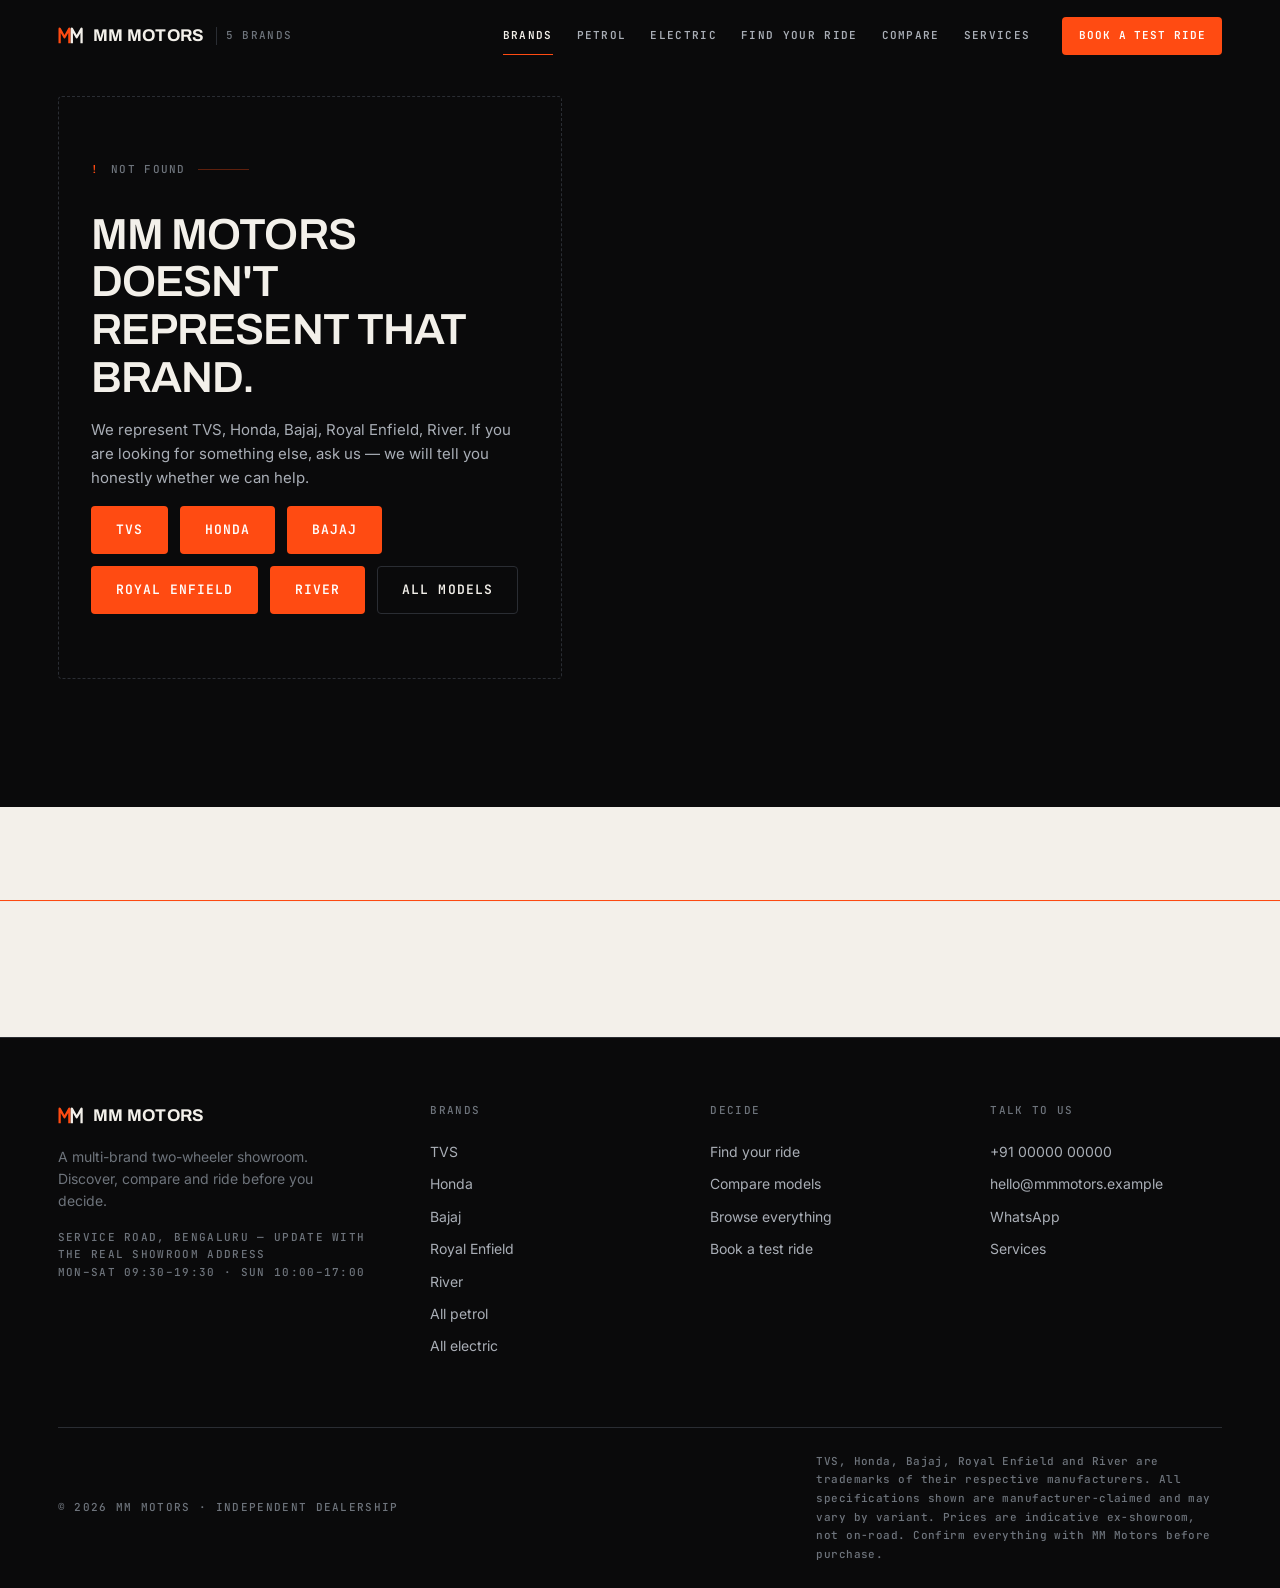
==== brand.html @ 131f4e6e "MM Motors — multi-brand two-wheeler digital showroom A static site built from the MM Motors Brand Bi" ====
<!DOCTYPE html>
<html lang="en">
<head>
<meta charset="utf-8">
<meta name="viewport" content="width=device-width, initial-scale=1">
<title>Brand — MM Motors</title>
<meta name="description" content="The manufacturers MM Motors represents, and every model each of them builds.">
<meta name="theme-color" content="#0A0A0B">
<meta property="og:title" content="Brand — MM Motors">
<meta property="og:description" content="The manufacturers MM Motors represents, and every model each of them builds.">
<meta property="og:type" content="website">

<link rel="preconnect" href="https://fonts.googleapis.com">
<link rel="preconnect" href="https://fonts.gstatic.com" crossorigin>
<link rel="stylesheet" href="https://fonts.googleapis.com/css2?family=Archivo:wght@300;500;600;700&amp;family=Inter:wght@400;500&amp;family=JetBrains+Mono:wght@500;600&amp;display=swap">

<link rel="stylesheet" href="assets/css/tokens.css">
<link rel="stylesheet" href="assets/css/base.css">
<link rel="stylesheet" href="assets/css/home.css">
<link rel="stylesheet" href="assets/css/product.css">

<link rel="icon" href="data:image/svg+xml,<svg xmlns='http://www.w3.org/2000/svg' viewBox='0 0 32 32'><rect width='32' height='32' fill='%230A0A0B'/><path d='M5 24V8l5.5 9L16 8v16' stroke='%23FF4B12' stroke-width='2.6' fill='none'/><path d='M18 24V8l5.5 9L29 8v16' stroke='%23F3F0EA' stroke-width='2.6' fill='none'/></svg>">
</head>

<body class="on-dark" data-page="brand">

<a class="skip-link" href="#main">Skip to content</a>

<header class="hdr">
  <div class="hdr__inner">
    <a class="logo" href="index.html" aria-label="MM Motors — home">
      <svg class="logo__mark" viewBox="0 0 32 32" aria-hidden="true"><path d="M2 25V7l6 10.5L14 7v18" stroke="#FF4B12" stroke-width="2.8" fill="none" stroke-linejoin="round"/><path d="M17 25V7l6 10.5L29 7v18" stroke="currentColor" stroke-width="2.8" fill="none" stroke-linejoin="round"/></svg>
      MM Motors
      <span class="logo__sub">5 brands</span>
    </a>

    <nav class="nav" aria-label="Main">
      <a class="nav__link" data-nav="brand" href="brand.html?b=tvs" aria-current="page">Brands</a>
      <a class="nav__link" data-nav="petrol" href="models.html?fuel=petrol">Petrol</a>
      <a class="nav__link" data-nav="electric" href="models.html?fuel=electric">Electric</a>
      <a class="nav__link" data-nav="finder" href="finder.html">Find your ride</a>
      <a class="nav__link" data-nav="compare" href="compare.html">Compare</a>
      <a class="nav__link" data-nav="services" href="services.html">Services</a>
    </nav>

    <div class="hdr__cta">
      <a class="btn btn--primary btn--sm" href="test-ride.html">Book a test ride</a>
      <button class="hdr__burger" type="button" aria-label="Open menu" aria-expanded="false" aria-controls="drawer">
        <svg viewBox="0 0 20 20" fill="none" aria-hidden="true"><path d="M2 5h16M2 10h16M2 15h16" stroke="currentColor" stroke-width="1.6" stroke-linecap="round"/></svg>
      </button>
    </div>
  </div>
</header>

<div class="drawer" id="drawer" data-open="false">
  <button class="drawer__close" type="button" aria-label="Close menu">
    <svg viewBox="0 0 16 16" fill="none" aria-hidden="true"><path d="M3 3l10 10M13 3L3 13" stroke="currentColor" stroke-width="1.6" stroke-linecap="round"/></svg>
  </button>
  <a class="drawer__link" href="brand.html?b=tvs">TVS <span class="micro">7 models</span></a>
  <a class="drawer__link" href="brand.html?b=honda">Honda <span class="micro">6 models</span></a>
  <a class="drawer__link" href="brand.html?b=bajaj">Bajaj <span class="micro">2 models</span></a>
  <a class="drawer__link" href="brand.html?b=royalenfield">Royal Enfield <span class="micro">2 models</span></a>
  <a class="drawer__link" href="brand.html?b=river">River <span class="micro">1 model</span></a>
  <a class="drawer__link" href="models.html?fuel=petrol">Petrol</a>
  <a class="drawer__link" href="models.html?fuel=electric">Electric</a>
  <a class="drawer__link" href="finder.html">Find your ride</a>
  <a class="drawer__link" href="compare.html">Compare</a>
  <a class="drawer__link" href="services.html">Services</a>
  <a class="drawer__link" href="test-ride.html">Book a test ride</a>
</div>

<main id="main">

  <noscript>
    <div class="wrap" style="padding-top:110px">
      <div class="empty" style="max-width:62ch">
        <p class="eyebrow" data-index="!">JavaScript is off</p>
        <h1 class="h2">This page builds its detail from our model data.</h1>
        <p class="body-dim">
          Specifications, colours and variants are rendered in the browser, so
          with JavaScript disabled there is nothing to show here. Everything is
          still reachable — call MM Motors and we will read you any figure you
          need.
        </p>
        <div class="cluster">
          <a class="btn btn--primary" href="models.html">All models</a>
          <a class="btn btn--outline" href="services.html">Services</a>
          <a class="btn btn--outline" href="test-ride.html">Book a test ride</a>
        </div>
      </div>
    </div>
  </noscript>

  <section class="brand-hero wrap" id="brand-hero"></section>
  <section class="section section--tight wrap" id="brand-models"></section>
  <section class="section on-light" id="brand-close"></section>

</main>

<footer class="ftr">
  <div class="wrap">
    <div class="ftr__top">
      <div class="ftr__col">
        <a class="logo" href="index.html" style="margin-bottom:var(--s-4)">
          <svg class="logo__mark" viewBox="0 0 32 32" aria-hidden="true"><path d="M2 25V7l6 10.5L14 7v18" stroke="#FF4B12" stroke-width="2.8" fill="none" stroke-linejoin="round"/><path d="M17 25V7l6 10.5L29 7v18" stroke="currentColor" stroke-width="2.8" fill="none" stroke-linejoin="round"/></svg>
          MM Motors
        </a>
        <p style="font-size:var(--fs-small);max-width:34ch;color:var(--steel)">
          A multi-brand two-wheeler showroom. Discover, compare and ride before
          you decide.
        </p>
        <p class="micro" style="margin-top:var(--s-4)">
          <span data-dealer="address"></span><br>
          <span data-dealer="hours"></span>
        </p>
      </div>

      <div class="ftr__col">
        <h4>Brands</h4>
        <ul>
          <li><a href="brand.html?b=tvs">TVS</a></li>
          <li><a href="brand.html?b=honda">Honda</a></li>
          <li><a href="brand.html?b=bajaj">Bajaj</a></li>
          <li><a href="brand.html?b=royalenfield">Royal Enfield</a></li>
          <li><a href="brand.html?b=river">River</a></li>
          <li><a href="models.html?fuel=petrol">All petrol</a></li>
          <li><a href="models.html?fuel=electric">All electric</a></li>
        </ul>
      </div>

      <div class="ftr__col">
        <h4>Decide</h4>
        <ul>
          <li><a href="finder.html">Find your ride</a></li>
          <li><a href="compare.html">Compare models</a></li>
          <li><a href="models.html">Browse everything</a></li>
          <li><a href="test-ride.html">Book a test ride</a></li>
        </ul>
      </div>

      <div class="ftr__col">
        <h4>Talk to us</h4>
        <ul>
          <li><a data-dealer="phone" href="#"></a></li>
          <li><a data-dealer="email" href="#"></a></li>
          <li><a data-whatsapp href="#">WhatsApp</a></li>
          <li><a href="services.html">Services</a></li>
        </ul>
      </div>
    </div>

    <div class="ftr__bottom">
      <p class="micro">© <span data-year></span> MM Motors · Independent dealership</p>
      <p class="micro" style="max-width:58ch;text-transform:none;letter-spacing:0.04em;line-height:1.7">
        TVS, Honda, Bajaj, Royal Enfield and River are trademarks of their respective manufacturers. All
        specifications shown are manufacturer-claimed and may vary by variant.
        Prices are indicative ex-showroom, not on-road. Confirm everything with
        MM Motors before purchase.
      </p>
    </div>
  </div>
</footer>

<div class="sticky-cta">
  <a class="btn btn--primary" href="test-ride.html">Book a test ride</a>
  <a class="btn btn--outline" data-whatsapp href="#" aria-label="WhatsApp MM Motors"><svg viewBox="0 0 20 20" fill="currentColor" aria-hidden="true" style="width:18px;height:18px"><path d="M10 .8a9 9 0 00-7.7 13.7L.8 19.2l4.9-1.4A9 9 0 1010 .8zm0 16.4a7.4 7.4 0 01-3.8-1l-.3-.2-2.8.8.8-2.7-.2-.3A7.4 7.4 0 1110 17.2zm4.2-5.4c-.2-.1-1.4-.7-1.6-.8-.2-.1-.4-.1-.5.1l-.6.8c-.1.1-.3.2-.5.1a6 6 0 01-2.9-2.6c-.1-.2 0-.3.1-.5l.5-.6c.1-.2.1-.3 0-.5L8 5.9c-.2-.4-.4-.4-.5-.4h-.4c-.2 0-.5.1-.7.3-.3.3-.8.8-.8 1.8 0 1 .7 2 .8 2.2a8.5 8.5 0 003.3 2.9c1.6.6 1.9.5 2.3.5.4 0 1.2-.5 1.4-1 .2-.5.2-.9.1-1a.4.4 0 00-.3-.3z"/></svg></a>
</div>

<script type="module" src="assets/js/app.js"></script>
</body>
</html>
---- assets/css/tokens.css ----
/* ==========================================================================
   MM MOTORS — DESIGN TOKENS
   Single source of truth for colour, type, space, line and motion.
   ========================================================================== */

:root {
  /* ---- Colour: deep black ------------------------------------------------ */
  --ink:           #0A0A0B;
  --ink-raise:     #111215;
  --graphite:      #1A1C20;
  --graphite-2:    #23262B;
  --graphite-line: #2A2D33;
  --steel:         #6E747C;
  --mist:          #A9AEB6;

  /* ---- Colour: warm white ----------------------------------------------- */
  --paper:         #F3F0EA;
  --paper-raise:   #FAF8F4;
  --paper-line:    #DED9D0;
  --paper-line-2:  #EAE6DE;

  /* ---- Signature accent — ELECTRIC ORANGE ------------------------------- */
  --accent:        #FF4B12;
  --accent-deep:   #D63A08;
  --accent-soft:   rgba(255, 75, 18, 0.12);
  --accent-line:   rgba(255, 75, 18, 0.34);

  /* ---- Contextual (set per-surface, see .on-dark / .on-light) ----------- */
  --surface:       var(--ink);
  --fg:            var(--paper);
  --fg-dim:        var(--mist);
  --fg-faint:      var(--steel);
  --line:          var(--graphite-line);
  --raise:         var(--ink-raise);

  /* ---- Vehicle paint (overridden per-vehicle / per-swatch) -------------- */
  --paint:         #C8CCD2;
  --paint-dark:    #7C8188;
  --rubber:        #15171A;
  --rim:           #9AA0A8;

  /* ---- Type ------------------------------------------------------------- */
  --ff-display: 'Archivo', 'Helvetica Neue', Helvetica, Arial, sans-serif;
  --ff-body:    'Inter', system-ui, -apple-system, 'Segoe UI', Roboto, sans-serif;
  --ff-data:    'JetBrains Mono', ui-monospace, 'SFMono-Regular', Consolas, monospace;

  --fs-display: clamp(3.25rem, 11.5vw, 11rem);
  --fs-h1:      clamp(2.25rem, 5.6vw, 4.75rem);
  --fs-h2:      clamp(1.75rem, 3.4vw, 2.875rem);
  --fs-h3:      clamp(1.0625rem, 1.5vw, 1.375rem);
  --fs-body:    clamp(0.9375rem, 1.05vw, 1.0625rem);
  --fs-small:   0.875rem;
  --fs-data:    0.8125rem;
  --fs-micro:   0.6875rem;
  --fs-metric:  clamp(1.75rem, 3vw, 2.75rem);

  --lh-tight:   0.92;
  --lh-snug:    1.1;
  --lh-body:    1.6;

  --tr-display: -0.04em;
  --tr-h1:      -0.03em;
  --tr-h2:      -0.02em;
  --tr-data:    0.08em;
  --tr-micro:   0.12em;

  /* ---- Space ------------------------------------------------------------ */
  --s-1:  4px;   --s-2:  8px;   --s-3:  12px;  --s-4:  16px;
  --s-5:  24px;  --s-6:  32px;  --s-7:  48px;  --s-8:  64px;
  --s-9:  96px;  --s-10: 128px; --s-11: 180px;

  --gutter:  clamp(20px, 4.5vw, 72px);
  --maxw:    1680px;
  --maxw-text: 62ch;
  --section-y: clamp(72px, 9vw, 168px);

  /* ---- Line & radius ---------------------------------------------------- */
  --r-xs: 2px;
  --r-sm: 4px;
  --r-md: 8px;
  --hair: 1px;

  /* ---- Motion ----------------------------------------------------------- */
  --e-out:   cubic-bezier(0.16, 1, 0.30, 1);
  --e-inout: cubic-bezier(0.65, 0, 0.35, 1);
  --e-snap:  cubic-bezier(0.34, 0.90, 0.24, 1);
  --t-fast:  160ms;
  --t-base:  280ms;
  --t-slow:  520ms;
  --t-cine:  900ms;

  /* ---- Depth ------------------------------------------------------------ */
  --z-art:    1;
  --z-content: 2;
  --z-sticky: 50;
  --z-header: 60;
  --z-overlay: 80;
}

/* Surface contexts — flip the contextual tokens, never restate raw colours. */
.on-dark {
  --surface: var(--ink);
  --fg:      var(--paper);
  --fg-dim:  var(--mist);
  --fg-faint: var(--steel);
  --line:    var(--graphite-line);
  --raise:   var(--ink-raise);
  background: var(--surface);
  color: var(--fg);
}

.on-graphite {
  --surface: var(--graphite);
  --fg:      var(--paper);
  --fg-dim:  var(--mist);
  --fg-faint: var(--steel);
  --line:    var(--graphite-2);
  --raise:   var(--graphite-2);
  background: var(--surface);
  color: var(--fg);
}

.on-light {
  --surface: var(--paper);
  --fg:      var(--ink);
  --fg-dim:  #4A4F56;
  --fg-faint: #8A8880;
  --line:    var(--paper-line);
  --raise:   var(--paper-raise);
  background: var(--surface);
  color: var(--fg);
}
---- assets/css/base.css ----
/* ==========================================================================
   MM MOTORS — BASE + COMPONENT SYSTEM
   ========================================================================== */

*, *::before, *::after { box-sizing: border-box; }

html {
  -webkit-text-size-adjust: 100%;
  scroll-behavior: smooth;
  /* Header offset for in-page anchors */
  scroll-padding-top: 88px;
}

@media (prefers-reduced-motion: reduce) {
  html { scroll-behavior: auto; }
  *, *::before, *::after {
    animation-duration: 0.01ms !important;
    animation-iteration-count: 1 !important;
    transition-duration: 0.01ms !important;
  }
}

body {
  margin: 0;
  background: var(--ink);
  color: var(--paper);
  font-family: var(--ff-body);
  font-size: var(--fs-body);
  line-height: var(--lh-body);
  font-weight: 400;
  -webkit-font-smoothing: antialiased;
  -moz-osx-font-smoothing: grayscale;
  overflow-x: hidden;
}

img, svg, video, canvas { display: block; max-width: 100%; }
img { height: auto; }

/* Inline icons carry their own size. Deliberately NOT a blanket
   `a svg { max-height: 1em }` — vehicle artwork is also an SVG inside a link
   (the finder wraps each match's illustration in one), and a blanket cap would
   shrink the artwork to text size. */
.icon { width: 1em; height: 1em; flex: none; }

button, input, select, textarea { font: inherit; color: inherit; }
button { background: none; border: 0; cursor: pointer; }

a { color: inherit; text-decoration: none; }

h1, h2, h3, h4, p, figure, blockquote, dl, dd { margin: 0; }
ul, ol { margin: 0; padding: 0; list-style: none; }

::selection { background: var(--accent); color: #fff; }

:focus-visible {
  outline: 2px solid var(--accent);
  outline-offset: 3px;
  border-radius: var(--r-xs);
}

.sr-only {
  position: absolute; width: 1px; height: 1px;
  padding: 0; margin: -1px; overflow: hidden;
  clip: rect(0 0 0 0); white-space: nowrap; border: 0;
}

.skip-link {
  position: fixed; top: 8px; left: 8px; z-index: 200;
  transform: translateY(-200%);
  background: var(--accent); color: #fff;
  padding: 12px 20px; border-radius: var(--r-sm);
  font-family: var(--ff-data); font-size: var(--fs-data);
  text-transform: uppercase; letter-spacing: var(--tr-data);
  transition: transform var(--t-base) var(--e-out);
}
.skip-link:focus { transform: translateY(0); }

/* ==========================================================================
   TYPE ROLES
   ========================================================================== */

.display {
  font-family: var(--ff-display);
  font-size: var(--fs-display);
  font-weight: 700;
  line-height: var(--lh-tight);
  letter-spacing: var(--tr-display);
  text-transform: uppercase;
}

.h1 {
  font-family: var(--ff-display);
  font-size: var(--fs-h1);
  font-weight: 700;
  line-height: var(--lh-tight);
  letter-spacing: var(--tr-h1);
  text-transform: uppercase;
}

.h2 {
  font-family: var(--ff-display);
  font-size: var(--fs-h2);
  font-weight: 600;
  line-height: var(--lh-snug);
  letter-spacing: var(--tr-h2);
  text-transform: uppercase;
}

.h3 {
  font-family: var(--ff-display);
  font-size: var(--fs-h3);
  font-weight: 600;
  line-height: 1.25;
  letter-spacing: -0.01em;
}

.lede {
  font-size: clamp(1.0625rem, 1.5vw, 1.375rem);
  line-height: 1.5;
  color: var(--fg-dim);
  max-width: 46ch;
}

.body-dim { color: var(--fg-dim); max-width: var(--maxw-text); }

.data {
  font-family: var(--ff-data);
  font-size: var(--fs-data);
  letter-spacing: var(--tr-data);
  text-transform: uppercase;
  font-weight: 500;
}

.micro {
  font-family: var(--ff-data);
  font-size: var(--fs-micro);
  letter-spacing: var(--tr-micro);
  text-transform: uppercase;
  font-weight: 500;
  color: var(--fg-faint);
}

.accent { color: var(--accent); }

/* ==========================================================================
   LAYOUT
   ========================================================================== */

.wrap {
  width: 100%;
  max-width: var(--maxw);
  margin-inline: auto;
  padding-inline: var(--gutter);
}

.section { padding-block: var(--section-y); position: relative; }
.section--flush { padding-block: 0; }
.section--tight { padding-block: clamp(48px, 5vw, 88px); }

.grid { display: grid; gap: var(--s-6); }
.grid-12 { grid-template-columns: repeat(12, 1fr); gap: var(--s-5); }

/* Grid and flex items default to min-width:auto, so they refuse to shrink
   below their min-content. A horizontal scroller inside one (the Level-1 metric
   row) therefore pushes its parent wider than the viewport instead of
   scrolling, and the overflow gets clipped by body{overflow-x:hidden} — the
   content is then unreachable on a phone. min-width:0 lets the parent shrink so
   the scroller does its job. */
.stack, .stack-lg { min-width: 0; }
.stack > * + * { margin-top: var(--s-4); }
.stack-lg > * + * { margin-top: var(--s-6); }

.cluster { display: flex; flex-wrap: wrap; gap: var(--s-3); align-items: center; }

.hairline { height: 1px; background: var(--line); border: 0; margin: 0; }

/* Section header — eyebrow + title + optional aside action */
.sec-head {
  display: grid;
  grid-template-columns: 1fr auto;
  gap: var(--s-5);
  align-items: end;
  padding-bottom: var(--s-5);
  border-bottom: var(--hair) solid var(--line);
  margin-bottom: var(--s-7);
}
@media (max-width: 720px) {
  .sec-head { grid-template-columns: 1fr; align-items: start; }
}

.eyebrow {
  display: inline-flex;
  align-items: center;
  gap: var(--s-3);
  font-family: var(--ff-data);
  font-size: var(--fs-micro);
  letter-spacing: var(--tr-micro);
  text-transform: uppercase;
  font-weight: 500;
  color: var(--fg-faint);
  margin-bottom: var(--s-4);
}
.eyebrow::before {
  content: attr(data-index);
  color: var(--accent);
  font-weight: 600;
}
.eyebrow::after {
  content: '';
  width: clamp(24px, 4vw, 64px);
  height: 1px;
  background: var(--accent-line);
}

/* ==========================================================================
   BUTTONS
   ========================================================================== */

.btn {
  display: inline-flex;
  align-items: center;
  justify-content: center;
  gap: var(--s-3);
  min-height: 48px;
  padding: 0 var(--s-5);
  border-radius: var(--r-sm);
  font-family: var(--ff-data);
  font-size: var(--fs-data);
  font-weight: 600;
  letter-spacing: var(--tr-data);
  text-transform: uppercase;
  white-space: nowrap;
  border: var(--hair) solid transparent;
  transition: background var(--t-fast) var(--e-snap),
              color var(--t-fast) var(--e-snap),
              border-color var(--t-fast) var(--e-snap),
              transform var(--t-fast) var(--e-snap);
}
.btn:active { transform: translateY(1px); }

.btn--primary { background: var(--accent); color: #fff; }
.btn--primary:hover { background: var(--accent-deep); }

.btn--outline { border-color: var(--line); color: var(--fg); }
.btn--outline:hover { border-color: var(--fg); background: var(--fg); color: var(--surface); }

.btn--ghost { color: var(--fg-dim); padding-inline: var(--s-2); }
.btn--ghost:hover { color: var(--accent); }

.btn--sm { min-height: 38px; padding: 0 var(--s-4); font-size: var(--fs-micro); }
.btn--block { width: 100%; }

/* Arrow affordance.
   An inline SVG with no width/height resolves to 100% of its container, which
   is harmless inside a flex button and enormous anywhere else. Size it here,
   once, rather than at every call site. */
.btn__arrow,
.link-rule svg {
  width: 1em;
  height: 1em;
  flex: none;
  transition: transform var(--t-base) var(--e-out);
}
.btn:hover .btn__arrow,
.link-rule:hover svg { transform: translateX(4px); }

/* Text link with animated rule */
.link-rule {
  display: inline-flex; align-items: center; gap: var(--s-2);
  font-family: var(--ff-data); font-size: var(--fs-data);
  letter-spacing: var(--tr-data); text-transform: uppercase; font-weight: 600;
  padding-bottom: 4px;
  background-image: linear-gradient(var(--accent), var(--accent));
  background-size: 0 1px;
  background-position: 0 100%;
  background-repeat: no-repeat;
  transition: background-size var(--t-base) var(--e-out), color var(--t-fast) linear;
}
.link-rule:hover { background-size: 100% 1px; color: var(--accent); }

/* ==========================================================================
   FUEL TAG — petrol outlined, electric filled. One accent only.
   ========================================================================== */

.fuel-tag {
  display: inline-flex;
  align-items: center;
  gap: 6px;
  height: 24px;
  padding: 0 8px;
  border-radius: 999px;
  font-family: var(--ff-data);
  font-size: var(--fs-micro);
  font-weight: 600;
  letter-spacing: var(--tr-micro);
  text-transform: uppercase;
  border: var(--hair) solid currentColor;
  flex: none;
}
.fuel-tag svg { width: 11px; height: 11px; flex: none; }

.fuel-tag[data-fuel='petrol'] { color: var(--fg-faint); }
.fuel-tag[data-fuel='electric'] {
  color: #fff; background: var(--accent); border-color: var(--accent);
}

/* ==========================================================================
   METRIC — the atomic specification unit
   ========================================================================== */

.metric { display: flex; flex-direction: column; gap: 2px; min-width: 0; }

.metric__label {
  font-family: var(--ff-data);
  font-size: var(--fs-micro);
  letter-spacing: var(--tr-micro);
  text-transform: uppercase;
  color: var(--fg-faint);
  font-weight: 500;
}

.metric__value {
  font-family: var(--ff-display);
  font-size: var(--fs-metric);
  font-weight: 600;
  line-height: 1.05;
  letter-spacing: -0.02em;
  font-variant-numeric: tabular-nums;
  display: flex;
  align-items: baseline;
  gap: 5px;
  flex-wrap: wrap;
}

.metric__unit {
  font-family: var(--ff-data);
  font-size: clamp(0.6875rem, 0.9vw, 0.8125rem);
  font-weight: 500;
  letter-spacing: 0.04em;
  color: var(--fg-faint);
  text-transform: none;
}

/* The trust qualifier — claimed / IDC / real-world. Always visible. */
.qualifier {
  display: inline-block;
  font-family: var(--ff-data);
  font-size: var(--fs-micro);
  letter-spacing: var(--tr-micro);
  text-transform: uppercase;
  color: var(--accent);
  font-weight: 500;
  border: var(--hair) solid var(--accent-line);
  border-radius: var(--r-xs);
  padding: 1px 5px;
  line-height: 1.4;
  white-space: nowrap;
}

.metric--sm .metric__value { font-size: clamp(1.25rem, 1.8vw, 1.5rem); }

/* Level-1 quick decision strip */
.metric-row {
  display: grid;
  min-width: 0;
  grid-template-columns: repeat(5, 1fr);
  gap: var(--s-4);
  padding-block: var(--s-5);
  border-top: var(--hair) solid var(--line);
  border-bottom: var(--hair) solid var(--line);
}
.metric-row .metric + .metric { padding-left: var(--s-4); border-left: var(--hair) solid var(--line); }

@media (max-width: 900px) {
  .metric-row {
    grid-template-columns: none;
    grid-auto-flow: column;
    grid-auto-columns: minmax(136px, 1fr);
    overflow-x: auto;
    scroll-snap-type: x mandatory;
    -webkit-overflow-scrolling: touch;
    scrollbar-width: none;
  }
  .metric-row::-webkit-scrollbar { display: none; }
  .metric-row .metric { scroll-snap-align: start; }
}

/* ==========================================================================
   SPEC TABLE — Levels 2 to 6
   ========================================================================== */

.spec-table { width: 100%; border-collapse: collapse; }
.spec-table th, .spec-table td {
  text-align: left;
  padding: var(--s-4) 0;
  border-bottom: var(--hair) solid var(--line);
  vertical-align: baseline;
}
.spec-table th {
  font-family: var(--ff-data);
  font-size: var(--fs-micro);
  letter-spacing: var(--tr-micro);
  text-transform: uppercase;
  color: var(--fg-faint);
  font-weight: 500;
  width: 42%;
  padding-right: var(--s-4);
}
.spec-table td {
  font-family: var(--ff-display);
  font-weight: 500;
  font-variant-numeric: tabular-nums;
  font-size: 1rem;
}
.spec-table td .metric__unit { font-size: 0.75rem; }

/* Feature list — Levels 4 & 5 */
.feature-list { display: grid; grid-template-columns: repeat(auto-fit, minmax(240px, 1fr)); gap: 0 var(--s-6); }
.feature-list li {
  display: flex; gap: var(--s-3); align-items: baseline;
  padding: var(--s-3) 0;
  border-bottom: var(--hair) solid var(--line);
  font-size: var(--fs-small);
}
.feature-list li::before {
  content: ''; flex: none;
  width: 6px; height: 6px; margin-top: 7px;
  background: var(--accent);
  border-radius: var(--r-xs);
}

/* ==========================================================================
   DISCLOSURE — the trust note. Mandatory on every spec block.
   ========================================================================== */

.disclosure {
  display: flex;
  gap: var(--s-3);
  align-items: flex-start;
  font-family: var(--ff-data);
  font-size: var(--fs-micro);
  letter-spacing: 0.06em;
  line-height: 1.7;
  text-transform: uppercase;
  color: var(--fg-faint);
  padding-top: var(--s-4);
}
.disclosure::before {
  content: 'i';
  flex: none;
  display: grid; place-items: center;
  width: 15px; height: 15px; margin-top: 2px;
  border: var(--hair) solid var(--accent-line);
  border-radius: 50%;
  color: var(--accent);
  font-size: 9px;
  font-weight: 700;
  text-transform: none;
}

/* ==========================================================================
   PRICE
   ========================================================================== */

.price { display: flex; flex-direction: column; gap: 3px; }
.price__figure {
  font-family: var(--ff-display);
  font-weight: 700;
  font-size: clamp(1.5rem, 2.6vw, 2.25rem);
  line-height: 1;
  letter-spacing: -0.03em;
  font-variant-numeric: tabular-nums;
  display: flex; align-items: baseline; gap: 4px;
}
.price__cur {
  font-family: var(--ff-data);
  font-size: 0.6em;
  font-weight: 500;
  color: var(--fg-faint);
}
.price__note {
  font-family: var(--ff-data);
  font-size: var(--fs-micro);
  letter-spacing: var(--tr-micro);
  text-transform: uppercase;
  color: var(--fg-faint);
}

/* ==========================================================================
   VEHICLE MEDIA

   All twelve photographs are true cut-outs (five arrived on opaque white and
   were keyed by tools/prepare-photos.py), so the vehicle can sit directly on
   the brand's deep black rather than inside a white plate. That is the
   Brand Bible's own description of the showroom: the vehicle is the hero and
   the environment is minimal (§43, §44).

   What replaces the plate is a pool of light on the floor and a contact
   shadow — a lit stage, not a container. The same rule flips for the light
   sections, so one component works on both surfaces.
   ========================================================================== */

.v-media {
  position: relative;
  aspect-ratio: 16 / 10;
  display: grid;
  place-items: center;
  overflow: hidden;
  border-radius: var(--r-sm);
  background:
    radial-gradient(62% 48% at 50% 90%, rgba(255, 255, 255, 0.085), transparent 72%),
    linear-gradient(180deg, rgba(255, 255, 255, 0.03), transparent 58%);
}

.on-light .v-media {
  background:
    radial-gradient(62% 48% at 50% 90%, rgba(20, 16, 10, 0.09), transparent 72%),
    linear-gradient(180deg, rgba(20, 16, 10, 0.022), transparent 58%);
}

.v-media img {
  width: 100%; height: 100%;
  object-fit: contain;
  padding: 3%;
  filter: drop-shadow(0 14px 18px rgba(0, 0, 0, 0.55));
  transition: transform var(--t-cine) var(--e-out);
}
.on-light .v-media img { filter: drop-shadow(0 14px 18px rgba(20, 16, 10, 0.24)); }

.v-media svg { width: 100%; height: 100%; }

.v-media--contain { aspect-ratio: auto; }

/* ==========================================================================
   VEHICLE CARD
   ========================================================================== */

.v-card {
  position: relative;
  display: flex;
  flex-direction: column;
  border: var(--hair) solid var(--line);
  border-radius: var(--r-sm);
  background: var(--raise);
  overflow: hidden;
  transition: border-color var(--t-base) var(--e-out),
              transform var(--t-base) var(--e-out);
}
.v-card:hover { border-color: var(--fg-faint); transform: translateY(-3px); }
.v-card:hover .v-media img { transform: scale(1.035); }
.v-card:focus-within { border-color: var(--accent); }

.v-card__media { position: relative; border-bottom: var(--hair) solid var(--line); }

.v-card__brand {
  position: absolute; top: var(--s-4); left: var(--s-4);
  font-family: var(--ff-data); font-size: var(--fs-micro);
  letter-spacing: var(--tr-micro); text-transform: uppercase;
  font-weight: 600; color: var(--fg-faint);
  z-index: 2;
}

.v-card__fuel { position: absolute; top: var(--s-4); right: var(--s-4); z-index: 2; }

.v-card__body { padding: var(--s-5); display: flex; flex-direction: column; gap: var(--s-4); flex: 1; }

.v-card__name {
  font-family: var(--ff-display);
  font-size: 1.25rem; font-weight: 600;
  letter-spacing: -0.015em;
  line-height: 1.15;
}
.v-card__name a { display: block; }
.v-card__name a::after {
  /* Whole card is the hit target, keyboard-accessible via the real link */
  content: ''; position: absolute; inset: 0; z-index: 1;
}

.v-card__metrics {
  display: grid; grid-template-columns: repeat(3, 1fr); gap: var(--s-3);
  padding-top: var(--s-4);
  border-top: var(--hair) solid var(--line);
  margin-top: auto;
}
.v-card__metrics .metric__value { font-size: 1.0625rem; }

.v-card__foot {
  display: flex; align-items: center; justify-content: space-between;
  gap: var(--s-3);
  padding: var(--s-3) var(--s-5);
  border-top: var(--hair) solid var(--line);
  background: var(--surface);
  position: relative; z-index: 2;
}

/* Compare toggle */
.cmp-toggle {
  display: inline-flex; align-items: center; gap: 7px;
  font-family: var(--ff-data); font-size: var(--fs-micro);
  letter-spacing: var(--tr-micro); text-transform: uppercase; font-weight: 600;
  color: var(--fg-faint);
  min-height: 38px; padding: 0 4px;
  transition: color var(--t-fast) linear;
}
.cmp-toggle:hover { color: var(--fg); }
.cmp-toggle__box {
  width: 15px; height: 15px; flex: none;
  border: var(--hair) solid currentColor;
  border-radius: var(--r-xs);
  display: grid; place-items: center;
  transition: background var(--t-fast) var(--e-snap), border-color var(--t-fast) var(--e-snap);
}
.cmp-toggle__box svg { width: 9px; height: 9px; opacity: 0; transition: opacity var(--t-fast) linear; }
.cmp-toggle[aria-pressed='true'] { color: var(--accent); }
.cmp-toggle[aria-pressed='true'] .cmp-toggle__box { background: var(--accent); border-color: var(--accent); color: #fff; }
.cmp-toggle[aria-pressed='true'] .cmp-toggle__box svg { opacity: 1; }

/* Card grid */
.v-grid {
  display: grid;
  grid-template-columns: repeat(auto-fill, minmax(288px, 1fr));
  gap: var(--s-5);
}
@media (max-width: 720px) {
  .v-grid--swipe {
    grid-template-columns: none;
    grid-auto-flow: column;
    grid-auto-columns: 78vw;
    overflow-x: auto;
    scroll-snap-type: x mandatory;
    -webkit-overflow-scrolling: touch;
    scrollbar-width: none;
    padding-inline: var(--gutter);
    margin-inline: calc(var(--gutter) * -1);
  }
  .v-grid--swipe::-webkit-scrollbar { display: none; }
  .v-grid--swipe > * { scroll-snap-align: center; }
}

/* ==========================================================================
   CHIPS / SWATCHES / RAIL
   ========================================================================== */

.chip {
  display: inline-flex; align-items: center; gap: var(--s-2);
  min-height: 40px; padding: 0 var(--s-4);
  border: var(--hair) solid var(--line);
  border-radius: 999px;
  font-family: var(--ff-data); font-size: var(--fs-micro);
  letter-spacing: var(--tr-micro); text-transform: uppercase; font-weight: 600;
  color: var(--fg-dim);
  transition: all var(--t-fast) var(--e-snap);
}
.chip:hover { color: var(--fg); border-color: var(--fg-faint); }
.chip[aria-pressed='true'], .chip[aria-selected='true'] {
  background: var(--accent); border-color: var(--accent); color: #fff;
}

.swatches { display: flex; flex-wrap: wrap; gap: var(--s-3); }
.swatch {
  width: 40px; height: 40px;
  border-radius: 50%;
  border: 2px solid var(--line);
  padding: 3px;
  transition: border-color var(--t-fast) var(--e-snap), transform var(--t-fast) var(--e-snap);
}
.swatch__chip { width: 100%; height: 100%; border-radius: 50%; }
.swatch:hover { transform: scale(1.08); }
.swatch[aria-pressed='true'] { border-color: var(--accent); }

.rail {
  display: flex; align-items: center; gap: var(--s-3);
  font-family: var(--ff-data); font-size: var(--fs-micro);
  letter-spacing: var(--tr-micro); text-transform: uppercase;
  color: var(--fg-faint);
  padding-block: var(--s-4);
  flex-wrap: wrap;
}
.rail a:hover { color: var(--accent); }
.rail span[aria-current] { color: var(--fg); }
.rail__sep { opacity: 0.4; }

/* ==========================================================================
   HEADER
   ========================================================================== */

.hdr {
  position: fixed; inset: 0 0 auto 0; z-index: var(--z-header);
  transition: background var(--t-base) linear, border-color var(--t-base) linear,
              backdrop-filter var(--t-base) linear;
  border-bottom: var(--hair) solid transparent;
}
.hdr[data-scrolled='true'] {
  background: rgba(10, 10, 11, 0.82);
  backdrop-filter: blur(14px) saturate(1.3);
  -webkit-backdrop-filter: blur(14px) saturate(1.3);
  border-bottom-color: var(--graphite-line);
}

.hdr__inner {
  display: flex; align-items: center; gap: var(--s-6);
  height: 72px;
  max-width: var(--maxw); margin-inline: auto;
  padding-inline: var(--gutter);
}

.logo {
  display: flex; align-items: center; gap: 9px;
  font-family: var(--ff-display);
  font-size: 1.0625rem; font-weight: 700;
  letter-spacing: 0.02em; text-transform: uppercase;
  color: var(--paper);
  flex: none;
}
.logo__mark { width: 26px; height: 26px; flex: none; }
.logo__sub {
  font-family: var(--ff-data); font-size: var(--fs-micro);
  letter-spacing: var(--tr-micro); font-weight: 500;
  color: var(--steel);
  padding-left: 9px; margin-left: 2px;
  border-left: var(--hair) solid var(--graphite-line);
}
@media (max-width: 1080px) { .logo__sub { display: none; } }

.nav { display: flex; align-items: center; gap: var(--s-5); margin-left: auto; }
.nav__link {
  font-family: var(--ff-data); font-size: var(--fs-micro);
  letter-spacing: var(--tr-micro); text-transform: uppercase; font-weight: 600;
  color: var(--mist);
  padding: var(--s-2) 0;
  position: relative;
  transition: color var(--t-fast) linear;
}
.nav__link:hover { color: var(--paper); }
.nav__link[aria-current='page'] { color: var(--paper); }
.nav__link[aria-current='page']::after {
  content: ''; position: absolute; left: 0; right: 0; bottom: -2px;
  height: 1px; background: var(--accent);
}

.hdr__cta { display: flex; align-items: center; gap: var(--s-3); flex: none; }

.hdr__burger { display: none; width: 44px; height: 44px; place-items: center; color: var(--paper); }
.hdr__burger svg { width: 20px; height: 20px; }

@media (max-width: 1000px) {
  .nav { display: none; }
  .hdr__burger { display: grid; margin-left: auto; }
  .hdr__cta .btn--primary { display: none; }
}

/* Mobile drawer */
.drawer {
  position: fixed; inset: 0; z-index: var(--z-overlay);
  background: var(--ink);
  padding: 96px var(--gutter) var(--s-7);
  display: flex; flex-direction: column; gap: var(--s-2);
  transform: translateY(-100%);
  transition: transform var(--t-slow) var(--e-inout);
  overflow-y: auto;
}
.drawer[data-open='true'] { transform: translateY(0); }
.drawer__link {
  font-family: var(--ff-display);
  font-size: clamp(1.75rem, 8vw, 2.5rem); font-weight: 600;
  letter-spacing: var(--tr-h2); text-transform: uppercase;
  padding: var(--s-3) 0;
  border-bottom: var(--hair) solid var(--graphite-line);
  display: flex; align-items: center; justify-content: space-between;
}
.drawer__link .micro { color: var(--steel); }
.drawer__close {
  position: absolute; top: 14px; right: var(--gutter);
  width: 44px; height: 44px; display: grid; place-items: center; color: var(--paper);
}
.drawer__close svg { width: 20px; height: 20px; }

/* ==========================================================================
   STICKY MOBILE CTA
   ========================================================================== */

.sticky-cta {
  position: fixed; inset: auto 0 0 0; z-index: var(--z-sticky);
  display: none;
  gap: var(--s-3);
  padding: var(--s-3) var(--gutter) calc(var(--s-3) + env(safe-area-inset-bottom));
  background: rgba(10, 10, 11, 0.94);
  backdrop-filter: blur(14px);
  -webkit-backdrop-filter: blur(14px);
  border-top: var(--hair) solid var(--graphite-line);
}
.sticky-cta .btn { flex: 1; }
.sticky-cta .btn--outline { flex: none; width: 48px; padding: 0; }
@media (max-width: 1000px) { .sticky-cta { display: flex; } }
@media (max-width: 1000px) { body { padding-bottom: 76px; } }

/* ==========================================================================
   COMPARE TRAY — persistent shortlist
   ========================================================================== */

.tray {
  position: fixed; inset: auto 0 0 0; z-index: calc(var(--z-sticky) + 1);
  background: var(--graphite);
  border-top: var(--hair) solid var(--accent);
  transform: translateY(101%);
  transition: transform var(--t-slow) var(--e-inout);
}
.tray[data-open='true'] { transform: translateY(0); }
.tray__inner {
  max-width: var(--maxw); margin-inline: auto;
  padding: var(--s-4) var(--gutter);
  display: flex; align-items: center; gap: var(--s-5);
}
.tray__items { display: flex; gap: var(--s-3); flex: 1; min-width: 0; overflow-x: auto; scrollbar-width: none; }
.tray__items::-webkit-scrollbar { display: none; }
.tray__item {
  display: flex; align-items: center; gap: var(--s-3);
  padding: var(--s-2) var(--s-3);
  border: var(--hair) solid var(--graphite-2);
  border-radius: var(--r-sm);
  flex: none;
}
.tray__item img, .tray__item svg { width: 48px; height: 30px; object-fit: contain; }
.tray__item .micro { color: var(--paper); }
.tray__drop { color: var(--steel); width: 24px; height: 24px; display: grid; place-items: center; }
.tray__drop:hover { color: var(--accent); }
.tray__drop svg { width: 11px; height: 11px; }
@media (max-width: 1000px) {
  .tray { bottom: 76px; }
  .tray__inner { padding-block: var(--s-3); }
  .tray__inner .tray__label { display: none; }
}

/* ==========================================================================
   FORMS
   ========================================================================== */

.field { display: flex; flex-direction: column; gap: var(--s-2); }
.field__label {
  font-family: var(--ff-data); font-size: var(--fs-micro);
  letter-spacing: var(--tr-micro); text-transform: uppercase;
  color: var(--fg-faint); font-weight: 500;
}
.field__input, .field__select, .field__area {
  background: transparent;
  border: var(--hair) solid var(--line);
  border-radius: var(--r-sm);
  padding: 13px var(--s-4);
  min-height: 48px;
  color: var(--fg);
  transition: border-color var(--t-fast) linear;
  width: 100%;
}
.field__input:hover, .field__select:hover { border-color: var(--fg-faint); }
.field__input:focus, .field__select:focus, .field__area:focus {
  outline: none; border-color: var(--accent);
}
.field__input::placeholder { color: var(--fg-faint); }
.field__select {
  appearance: none;
  background-image: linear-gradient(45deg, transparent 50%, currentColor 50%),
                    linear-gradient(135deg, currentColor 50%, transparent 50%);
  background-position: calc(100% - 20px) 21px, calc(100% - 15px) 21px;
  background-size: 5px 5px, 5px 5px;
  background-repeat: no-repeat;
  padding-right: var(--s-8);
}
.field__select option { background: var(--ink); color: var(--paper); }
.field__area { min-height: 110px; resize: vertical; }

.form-grid { display: grid; grid-template-columns: repeat(2, 1fr); gap: var(--s-5); }
@media (max-width: 720px) { .form-grid { grid-template-columns: 1fr; } }
.form-grid .field--full { grid-column: 1 / -1; }

.form-note {
  font-family: var(--ff-data); font-size: var(--fs-micro);
  letter-spacing: 0.06em; line-height: 1.7; text-transform: uppercase;
  color: var(--fg-faint);
}

/* Range slider */
.range { -webkit-appearance: none; appearance: none; width: 100%; height: 28px; background: transparent; }
.range::-webkit-slider-runnable-track { height: 2px; background: var(--line); border-radius: 2px; }
.range::-moz-range-track { height: 2px; background: var(--line); border-radius: 2px; }
.range::-webkit-slider-thumb {
  -webkit-appearance: none; appearance: none;
  width: 18px; height: 18px; margin-top: -8px;
  background: var(--accent); border: 0; border-radius: 50%; cursor: pointer;
}
.range::-moz-range-thumb {
  width: 18px; height: 18px; background: var(--accent);
  border: 0; border-radius: 50%; cursor: pointer;
}

/* ==========================================================================
   FOOTER
   ========================================================================== */

.ftr { background: var(--ink); border-top: var(--hair) solid var(--graphite-line); color: var(--mist); }
.ftr__top {
  display: grid; grid-template-columns: 1.4fr 1fr 1fr 1fr; gap: var(--s-7);
  padding-block: var(--s-8);
}
@media (max-width: 900px) { .ftr__top { grid-template-columns: 1fr 1fr; gap: var(--s-6); } }
@media (max-width: 560px) { .ftr__top { grid-template-columns: 1fr; } }

.ftr__col h4 {
  font-family: var(--ff-data); font-size: var(--fs-micro);
  letter-spacing: var(--tr-micro); text-transform: uppercase;
  color: var(--steel); font-weight: 500;
  margin-bottom: var(--s-4);
}
.ftr__col li { padding: 5px 0; font-size: var(--fs-small); }
.ftr__col a:hover { color: var(--accent); }

.ftr__bottom {
  display: flex; flex-wrap: wrap; gap: var(--s-4);
  align-items: center; justify-content: space-between;
  padding-block: var(--s-5);
  border-top: var(--hair) solid var(--graphite-line);
}

/* ==========================================================================
   MOTION PRIMITIVES — set by motion.js; safe defaults if JS never runs
   ========================================================================== */

[data-reveal] { opacity: 1; }
.js [data-reveal] { opacity: 0; will-change: opacity, transform; }
@media (prefers-reduced-motion: reduce) {
  .js [data-reveal] { opacity: 1 !important; transform: none !important; }
}

/* Marquee brand ticker */
.ticker { overflow: hidden; border-block: var(--hair) solid var(--line); padding-block: var(--s-4); }
.ticker__track { display: flex; gap: var(--s-8); width: max-content; animation: ticker 32s linear infinite; }
.ticker__item {
  display: flex; align-items: center; gap: var(--s-3);
  font-family: var(--ff-data); font-size: var(--fs-micro);
  letter-spacing: var(--tr-micro); text-transform: uppercase; color: var(--fg-faint);
  white-space: nowrap;
}
.ticker__item::before { content: ''; width: 4px; height: 4px; background: var(--accent); border-radius: 50%; }
@keyframes ticker { to { transform: translateX(-50%); } }
@media (prefers-reduced-motion: reduce) { .ticker__track { animation: none; } }
.ticker:hover .ticker__track { animation-play-state: paused; }

/* ==========================================================================
   VEHICLE ART + PHOTO/FALLBACK LAYERING
   The pictogram sits beneath; the photo sits on top. initMedia() removes
   whichever layer is not needed, so nothing renders twice.
   ========================================================================== */

.v-media { position: relative; }

.v-media__fb {
  position: absolute; inset: 0;
  display: grid; place-items: center;
  padding: 6%;
}
.v-media__photo { position: relative; z-index: 1; }

/* Photo confirmed loaded — drop the pictogram from the paint tree */
.v-media[data-photo='ok'] .v-media__fb { display: none; }

.v-art { width: 100%; height: 100%; overflow: visible; }
.v-art .vp { transition: transform var(--t-cine) var(--e-out), opacity var(--t-base) linear; }
.v-art .vp--hidden { opacity: 0; }

/* Exploded state — components separate and internals become visible */
.v-art[data-exploded='true'] .vp--hidden { opacity: 1; }
.v-art[data-exploded='true'] [data-part='wheel-front'] { transform: translate(78px, 34px); }
.v-art[data-exploded='true'] [data-part='wheel-rear']  { transform: translate(-78px, 34px); }
.v-art[data-exploded='true'] [data-part='handlebar']   { transform: translate(34px, -62px); }
.v-art[data-exploded='true'] [data-part='seat']        { transform: translate(-16px, -74px); }
.v-art[data-exploded='true'] [data-part='storage']     { transform: translate(-16px, -12px); }
.v-art[data-exploded='true'] [data-part='battery']     { transform: translate(0, 96px); }
.v-art[data-exploded='true'] [data-part='engine']      { transform: translate(-40px, 92px); }
.v-art[data-exploded='true'] [data-part='motor']       { transform: translate(-96px, 40px); }
.v-art[data-exploded='true'] [data-part='exhaust']     { transform: translate(-30px, 56px); }
.v-art[data-exploded='true'] [data-part='fender']      { transform: translate(40px, -26px); }
.v-art[data-exploded='true'] [data-part='headlight']   { transform: translate(52px, -30px); }
.v-art[data-exploded='true'] [data-part='ground']      { opacity: 0; }

/* Component focus — used by the callout sequence */
.v-art[data-focus] .vp { opacity: 0.22; }
.v-art[data-focus] .vp--hidden { opacity: 0.22; }
.v-art[data-focus] .vp[data-focused] { opacity: 1; }
.v-art[data-focus] [data-part='ground'] { opacity: 0.1; }

/* ==========================================================================
   REVEAL GRAMMAR — rises 24px and fades. Transform + opacity only.
   ========================================================================== */

.js [data-reveal] {
  opacity: 0;
  transform: translateY(24px);
  transition: opacity var(--t-slow) var(--e-out), transform var(--t-slow) var(--e-out);
}
.js [data-reveal].is-in { opacity: 1; transform: none; }

.js [data-reveal='fade'] { transform: none; }
.js [data-reveal='rise-lg'] { transform: translateY(48px); }
.js [data-reveal='left'] { transform: translateX(-28px); }
.js [data-reveal='right'] { transform: translateX(28px); }
.js [data-reveal='scale'] { transform: scale(0.965); }

@media (prefers-reduced-motion: reduce) {
  .js [data-reveal] { opacity: 1 !important; transform: none !important; transition: none !important; }
}
---- assets/css/home.css ----
/* ==========================================================================
   MM MOTORS — HOMEPAGE
   ========================================================================== */

/* --------------------------------------------------------------------------
   01 — INTRO
   -------------------------------------------------------------------------- */
.hero {
  position: relative;
  min-height: 100svh;
  display: grid;
  grid-template-rows: 1fr auto;
  padding-top: 72px;
  overflow: hidden;
}

.hero__grid {
  position: absolute; inset: 0;
  background-image:
    linear-gradient(to right, var(--graphite-line) 1px, transparent 1px),
    linear-gradient(to bottom, var(--graphite-line) 1px, transparent 1px);
  background-size: clamp(60px, 8vw, 132px) clamp(60px, 8vw, 132px);
  opacity: 0.32;
  mask-image: radial-gradient(85% 70% at 50% 45%, #000 20%, transparent 75%);
  -webkit-mask-image: radial-gradient(85% 70% at 50% 45%, #000 20%, transparent 75%);
  pointer-events: none;
}

.hero__main {
  position: relative;
  display: grid;
  align-content: center;
  gap: clamp(var(--s-5), 3vw, var(--s-7));
  padding-block: var(--s-7) var(--s-6);
}

.hero__head { position: relative; z-index: 3; }

.hero__title { position: relative; z-index: 3; }
.hero__title .line { display: block; }
.hero__title .line > span { display: block; }

/* A masked line-reveal (overflow:hidden + translateY(105%)) only works for text
   that is guaranteed never to wrap. This headline wraps at narrow widths, and a
   clipped headline is a worse outcome than a simpler animation — so the reveal
   is a short, clip-free rise instead.
   Keyframes with `both` fill rather than a JS-toggled class, so the headline can
   never be left hidden by a frame that did not run (background tab, paused
   compositor, a module that failed to load). */
.js .hero__title .line {
  animation: hero-rise var(--t-cine) var(--e-out) both;
}
.js .hero__title .line:nth-child(2) { animation-delay: 110ms; }

@keyframes hero-rise {
  from { opacity: 0; transform: translateY(26px); }
  to   { opacity: 1; transform: none; }
}

.hero__title .thin { font-weight: 300; color: var(--steel); }

/* The vehicle is never placed under the headline — it gets its own plate.
   Brand Bible §44: the vehicle is the hero, and nothing competes with it. */
.hero__body {
  position: relative; z-index: 3;
  display: grid;
  gap: var(--s-6);
  align-items: end;
}

.hero__aside { display: grid; gap: var(--s-5); max-width: 46ch; align-content: end; }

.hero__stats {
  display: flex; gap: var(--s-6);
  padding-top: var(--s-4);
  border-top: var(--hair) solid var(--graphite-line);
  margin: 0;
}
.hero__stat {
  font-family: var(--ff-display);
  font-size: 1.75rem; font-weight: 700; line-height: 1;
  letter-spacing: -0.03em; font-variant-numeric: tabular-nums;
  margin: 4px 0 0;
}

.hero__art { margin: 0; position: relative; }
.hero__art .v-media { aspect-ratio: 16 / 10; }
.hero__artcap {
  position: absolute; left: 0; bottom: calc(var(--s-5) * -1);
  color: var(--steel);
}
.js .hero__art {
  animation: hero-art 1100ms var(--e-out) 140ms both;
}
@keyframes hero-art {
  from { opacity: 0; transform: translateY(20px) scale(0.985); }
  to   { opacity: 1; transform: none; }
}

.hero__foot {
  position: relative; z-index: 3;
  display: flex; align-items: center; justify-content: space-between;
  gap: var(--s-5); flex-wrap: wrap;
  padding-block: var(--s-5);
  border-top: var(--hair) solid var(--graphite-line);
}

.scroll-cue {
  display: inline-flex; align-items: center; gap: var(--s-3);
  font-family: var(--ff-data); font-size: var(--fs-micro);
  letter-spacing: var(--tr-micro); text-transform: uppercase; color: var(--steel);
}
.scroll-cue__bar {
  width: 1px; height: 30px; background: var(--graphite-line);
  position: relative; overflow: hidden;
}
.scroll-cue__bar::after {
  content: ''; position: absolute; inset: 0;
  background: var(--accent);
  animation: cue 2.2s var(--e-inout) infinite;
}
@keyframes cue {
  0%   { transform: translateY(-100%); }
  55%  { transform: translateY(0); }
  100% { transform: translateY(100%); }
}
@media (prefers-reduced-motion: reduce) { .scroll-cue__bar::after { animation: none; } }

@media (min-width: 900px) {
  .hero__body { grid-template-columns: minmax(0, 0.95fr) minmax(0, 1.05fr); gap: var(--s-8); }
}
@media (max-width: 899px) {
  .hero { min-height: 0; padding-bottom: var(--s-6); }
  .hero__artcap { position: static; display: block; margin-top: var(--s-3); }
}

/* --------------------------------------------------------------------------
   02 — BRANDS · the homepage's primary experience

   Two brands worked as side-by-side expanding panels. Five do not: each panel
   collapses to roughly 200px, which is narrower than the wordmark it has to
   carry. So this is an editorial INDEX instead — full-width rows that scale to
   any number of manufacturers, each row a link into that brand's own section.
   -------------------------------------------------------------------------- */
.brand-index {
  border-top: var(--hair) solid var(--graphite-line);
}

.brand-row {
  position: relative;
  display: block;
  border-bottom: var(--hair) solid var(--graphite-line);
  padding-block: clamp(20px, 2.6vw, 36px);
  overflow: hidden;
  transition: background-color var(--t-base) var(--e-out);
}
.brand-row:hover,
.brand-row:focus-visible { background: var(--ink-raise); }
.brand-row:focus-visible { outline-offset: -3px; }

/* The accent hairline that marks the row you are on */
.brand-row::before {
  content: '';
  position: absolute; left: 0; top: 0; bottom: 0;
  width: 2px;
  background: var(--accent);
  transform: scaleY(0);
  transform-origin: 50% 0;
  transition: transform var(--t-base) var(--e-out);
}
.brand-row:hover::before,
.brand-row:focus-visible::before { transform: scaleY(1); }

.brand-row__inner {
  position: relative;
  z-index: 2;
  max-width: var(--maxw);
  margin-inline: auto;
  padding-inline: var(--gutter);
  display: grid;
  grid-template-columns: 3.5ch minmax(0, 1fr) minmax(0, 30%);
  gap: var(--s-5);
  align-items: center;
}

.brand-row__idx {
  font-family: var(--ff-data);
  font-size: var(--fs-micro);
  letter-spacing: var(--tr-micro);
  color: var(--accent);
  align-self: start;
  padding-top: 8px;
}

.brand-row__name {
  font-family: var(--ff-display);
  font-size: clamp(1.875rem, 4.6vw, 3.75rem);
  font-weight: 700;
  line-height: 0.95;
  letter-spacing: var(--tr-display);
  text-transform: uppercase;
  color: var(--paper);
  display: flex;
  align-items: baseline;
  gap: var(--s-4);
  flex-wrap: wrap;
}
.brand-row__name .brand-row__go {
  font-size: 0.32em;
  color: var(--steel);
  transition: transform var(--t-base) var(--e-out), color var(--t-fast) linear;
}
.brand-row:hover .brand-row__go { transform: translateX(6px); color: var(--accent); }

.brand-row__statement {
  color: var(--mist);
  font-size: var(--fs-small);
  max-width: 46ch;
  margin-top: var(--s-3);
}

.brand-row__meta {
  display: flex;
  flex-wrap: wrap;
  gap: var(--s-4);
  margin-top: var(--s-3);
  font-family: var(--ff-data);
  font-size: var(--fs-micro);
  letter-spacing: var(--tr-micro);
  text-transform: uppercase;
  color: var(--steel);
}
.brand-row__meta .accent { color: var(--accent); }

.brand-row__models {
  display: flex;
  flex-wrap: wrap;
  gap: var(--s-2);
  margin-top: var(--s-4);
}
@media (min-width: 900px) {
  .brand-row__models {
    max-height: 0;
    opacity: 0;
    overflow: hidden;
    margin-top: 0;
    transition: max-height var(--t-slow) var(--e-inout),
                opacity var(--t-base) var(--e-out),
                margin-top var(--t-slow) var(--e-inout);
  }
  .brand-row:hover .brand-row__models,
  .brand-row:focus-visible .brand-row__models,
  .brand-row:focus-within .brand-row__models {
    max-height: 120px;
    opacity: 1;
    margin-top: var(--s-4);
  }
}

.brand-row__art { pointer-events: none; }
.brand-row__art .v-media {
  aspect-ratio: 16 / 10;
  transform: scale(0.94);
  transition: transform var(--t-cine) var(--e-out);
}
.brand-row:hover .brand-row__art .v-media,
.brand-row:focus-visible .brand-row__art .v-media { transform: scale(1); }

@media (max-width: 899px) {
  .brand-row__inner {
    grid-template-columns: 3.5ch minmax(0, 1fr);
    align-items: start;
  }
  .brand-row__art { grid-column: 2; }
  .brand-row__art .v-media { transform: none; }
}

/* --------------------------------------------------------------------------
   03 — PETROL / ELECTRIC
   -------------------------------------------------------------------------- */
.split { display: flex; min-height: min(72vh, 720px); }

.split__half {
  position: relative;
  flex: 1 1 0;
  display: flex; flex-direction: column; justify-content: space-between;
  gap: var(--s-6);
  padding: var(--s-8) var(--s-6);
  overflow: hidden;
  transition: flex-grow var(--t-cine) var(--e-inout);
  min-width: 0;
}
.split__half[data-world='petrol'] { background: var(--graphite); }
.split__half[data-world='electric'] {
  background:
    radial-gradient(120% 100% at 100% 0%, rgba(255, 75, 18, 0.16), transparent 62%),
    var(--ink);
}

@media (min-width: 900px) {
  .split:hover .split__half { flex-grow: 0.85; }
  .split__half:hover, .split__half:focus-within { flex-grow: 2; }
}

.split__label {
  font-family: var(--ff-display);
  font-size: clamp(2.25rem, 5.5vw, 4.5rem);
  font-weight: 700; line-height: 0.92;
  letter-spacing: var(--tr-display); text-transform: uppercase;
}
.split__half[data-world='electric'] .split__label .accent { color: var(--accent); }

.split__concerns { display: grid; gap: 0; margin-top: var(--s-5); }
.split__concerns li {
  display: flex; align-items: baseline; gap: var(--s-4);
  padding: var(--s-3) 0;
  border-top: var(--hair) solid var(--graphite-line);
  font-size: var(--fs-small);
  color: var(--mist);
}
.split__concerns li .micro { flex: none; width: 2.5ch; color: var(--accent); }

.split__art { pointer-events: none; opacity: 0.55; transition: opacity var(--t-cine) var(--e-out); }
.split__half:hover .split__art { opacity: 1; }

@media (max-width: 900px) {
  .split { flex-direction: column; }
  .split__half { padding: var(--s-7) var(--gutter); }
}

/* --------------------------------------------------------------------------
   04 — FIND YOUR RIDE
   -------------------------------------------------------------------------- */
.finder { display: grid; gap: var(--s-7); }
@media (min-width: 1000px) { .finder { grid-template-columns: 0.95fr 1.05fr; gap: var(--s-9); } }

.finder__steps { display: grid; gap: var(--s-6); align-content: start; }

.fstep { display: grid; gap: var(--s-4); }
.fstep__head { display: flex; align-items: baseline; gap: var(--s-3); }
.fstep__num {
  font-family: var(--ff-data); font-size: var(--fs-micro);
  letter-spacing: var(--tr-micro); color: var(--accent); flex: none;
}
.fstep__q { font-family: var(--ff-display); font-size: 1.125rem; font-weight: 600; letter-spacing: -0.01em; }
.fstep__opts { display: flex; flex-wrap: wrap; gap: var(--s-2); }

.finder__result {
  border: var(--hair) solid var(--line);
  border-radius: var(--r-sm);
  background: var(--raise);
  padding: var(--s-6);
  display: grid; gap: var(--s-5);
  align-content: start;
  position: sticky; top: 96px;
}
@media (max-width: 1000px) { .finder__result { position: static; } }

.finder__empty { color: var(--fg-faint); display: grid; gap: var(--s-3); }

.match { display: grid; gap: var(--s-4); }
.match__item {
  display: grid; grid-template-columns: 116px 1fr; gap: var(--s-4);
  align-items: center;
  padding: var(--s-4) 0;
  border-top: var(--hair) solid var(--line);
}
.match__item:first-child { border-top: 0; }
.match__item .v-media { aspect-ratio: 16 / 11; }
.match__why {
  font-family: var(--ff-data); font-size: var(--fs-micro);
  letter-spacing: 0.06em; text-transform: uppercase;
  color: var(--accent); line-height: 1.6;
}
.match__score {
  font-family: var(--ff-display); font-weight: 700;
  font-size: 0.875rem; color: var(--fg-faint);
  font-variant-numeric: tabular-nums;
}
@media (max-width: 480px) {
  .match__item { grid-template-columns: 84px 1fr; gap: var(--s-3); }
}

/* --------------------------------------------------------------------------
   06 — INSIDE THE MACHINE · sticky scroll story
   Native position:sticky rather than a pinned ScrollTrigger — cheaper, and it
   cannot desynchronise from the scrollbar.
   -------------------------------------------------------------------------- */
.machine { position: relative; }
.machine__track { height: 340vh; }

.machine__stage {
  position: sticky; top: 0;
  height: 100svh;
  display: grid;
  grid-template-rows: auto 1fr auto;
  overflow: hidden;
}

.machine__viewport {
  position: relative;
  display: grid; place-items: center;
  min-height: 0;
}
.machine__viewport canvas { width: 100% !important; height: 100% !important; display: block; }
.machine__svg { width: min(92%, 1000px); }

.machine__hud {
  display: flex; align-items: flex-end; justify-content: space-between;
  min-width: 0;
  gap: var(--s-5);
  padding: var(--s-5) var(--gutter);
  border-top: var(--hair) solid var(--graphite-line);
}

.callout { max-width: 46ch; min-width: 0; display: grid; gap: var(--s-2); min-height: 132px; }
.callout__q {
  font-family: var(--ff-data); font-size: var(--fs-micro);
  letter-spacing: var(--tr-micro); text-transform: uppercase; color: var(--accent);
}
.callout__title {
  font-family: var(--ff-display); font-size: clamp(1.25rem, 2.2vw, 1.75rem);
  font-weight: 600; letter-spacing: -0.015em; text-transform: uppercase;
}
.callout__copy { color: var(--mist); font-size: var(--fs-small); }
.callout > * {
  opacity: 0; transform: translateY(10px);
  transition: opacity var(--t-base) var(--e-out), transform var(--t-base) var(--e-out);
}
.callout[data-live='true'] > * { opacity: 1; transform: none; }
.callout[data-live='true'] > *:nth-child(2) { transition-delay: 50ms; }
.callout[data-live='true'] > *:nth-child(3) { transition-delay: 100ms; }

.machine__progress { display: flex; gap: 6px; flex: none; align-items: center; }
.machine__dot {
  width: 26px; height: 2px; background: var(--graphite-line);
  transition: background var(--t-base) linear;
}
.machine__dot[data-on='true'] { background: var(--accent); }

.machine__mode {
  display: flex; align-items: center; justify-content: space-between;
  gap: var(--s-4);
  padding: var(--s-4) var(--gutter);
  border-bottom: var(--hair) solid var(--graphite-line);
}

@media (max-width: 760px) {
  .machine__track { height: 300vh; }
  .machine__hud { flex-direction: column; align-items: flex-start; gap: var(--s-4); }
  .callout { min-height: 152px; }
}

/* --------------------------------------------------------------------------
   07 — COMPARE STRIP
   -------------------------------------------------------------------------- */
.cmp-strip {
  display: grid;
  grid-template-columns: 148px repeat(3, 1fr);
  border: var(--hair) solid var(--line);
  border-radius: var(--r-sm);
  overflow: hidden;
}
.cmp-strip__cell {
  padding: var(--s-4);
  border-left: var(--hair) solid var(--line);
  border-top: var(--hair) solid var(--line);
  min-width: 0;
}
.cmp-strip__cell:nth-child(4n + 1) { border-left: 0; }
.cmp-strip > .cmp-strip__cell:nth-child(-n + 4) { border-top: 0; }

.cmp-strip__rowlabel {
  font-family: var(--ff-data); font-size: var(--fs-micro);
  letter-spacing: var(--tr-micro); text-transform: uppercase;
  color: var(--fg-faint);
  display: flex; align-items: center;
}
.cmp-strip__head { display: grid; gap: var(--s-3); }
.cmp-strip__head .v-media { aspect-ratio: 16 / 10; }
.cmp-strip__name { font-family: var(--ff-display); font-weight: 600; font-size: 1rem; line-height: 1.2; }

.cmp-strip__value {
  font-family: var(--ff-display); font-weight: 600; font-size: 1.0625rem;
  font-variant-numeric: tabular-nums;
  display: flex; align-items: baseline; gap: 4px; flex-wrap: wrap;
}
.cmp-strip__value.is-best { color: var(--accent); }
.cmp-strip__value .metric__unit { font-size: 0.6875rem; }

.cmp-slot {
  display: grid; place-items: center; gap: var(--s-3);
  min-height: 190px;
  border: var(--hair) dashed var(--graphite-line);
  border-radius: var(--r-sm);
  color: var(--fg-faint);
  text-align: center;
  padding: var(--s-4);
}

@media (max-width: 860px) {
  .cmp-strip {
    display: block; border: 0; overflow-x: auto;
    -webkit-overflow-scrolling: touch;
  }
  .cmp-strip__inner {
    display: grid;
    grid-auto-flow: column;
    grid-auto-columns: minmax(200px, 1fr);
  }
}

/* --------------------------------------------------------------------------
   08 — TEST RIDE
   -------------------------------------------------------------------------- */
.testride {
  position: relative;
  overflow: hidden;
  background:
    radial-gradient(90% 120% at 10% 100%, rgba(255, 75, 18, 0.2), transparent 58%),
    var(--ink);
}
.testride__inner { position: relative; z-index: 2; display: grid; gap: var(--s-7); }
.testride__inner > * { min-width: 0; }
@media (min-width: 1000px) {
  .testride__inner { grid-template-columns: 1.1fr 0.9fr; align-items: center; gap: var(--s-9); }
}
.testride__art { opacity: 0.85; }

/* --------------------------------------------------------------------------
   09 — SERVICES
   -------------------------------------------------------------------------- */
.services {
  display: grid;
  grid-template-columns: repeat(auto-fit, minmax(240px, 1fr));
  border-top: var(--hair) solid var(--line);
  border-left: var(--hair) solid var(--line);
}
.service {
  padding: var(--s-6);
  border-right: var(--hair) solid var(--line);
  border-bottom: var(--hair) solid var(--line);
  display: grid; gap: var(--s-3); align-content: start;
  transition: background var(--t-base) var(--e-out);
  min-height: 190px;
}
.service:hover { background: var(--raise); }
.service__idx {
  font-family: var(--ff-data); font-size: var(--fs-micro);
  letter-spacing: var(--tr-micro); color: var(--accent);
}
.service__name {
  font-family: var(--ff-display); font-size: 1.25rem; font-weight: 600;
  text-transform: uppercase; letter-spacing: -0.01em;
}
.service__copy { color: var(--fg-dim); font-size: var(--fs-small); }

/* --------------------------------------------------------------------------
   Shared: full-bleed statement band
   -------------------------------------------------------------------------- */
.band {
  display: grid; gap: var(--s-5);
  padding-block: clamp(56px, 7vw, 120px);
  border-top: var(--hair) solid var(--line);
  border-bottom: var(--hair) solid var(--line);
}
@media (min-width: 900px) {
  .band { grid-template-columns: 1fr 1fr; gap: var(--s-9); align-items: end; }
}
---- assets/css/product.css ----
/* ==========================================================================
   MM MOTORS — PRODUCT, BROWSE, BRAND, COMPARE, FORMS
   ========================================================================== */

/* --------------------------------------------------------------------------
   PAGE HEAD — shared by every inner page
   -------------------------------------------------------------------------- */
.page-head { padding-top: 96px; }
.page-head__inner { display: grid; gap: var(--s-5); }
@media (min-width: 900px) {
  .page-head__inner { grid-template-columns: 1.2fr 0.8fr; gap: var(--s-8); align-items: end; }
}
.page-head__title { max-width: 22ch; }

/* --------------------------------------------------------------------------
   PRODUCT HERO
   -------------------------------------------------------------------------- */
.p-hero { padding-top: 88px; }

.p-hero__grid { display: grid; gap: var(--s-6); }
@media (min-width: 1000px) {
  .p-hero__grid {
    grid-template-columns: minmax(0, 1.15fr) minmax(0, 0.85fr);
    gap: var(--s-8);
    align-items: center;
  }
}

.p-hero__stage { position: relative; }
.p-hero__stage .v-media { aspect-ratio: 4 / 3; }
@media (min-width: 1000px) { .p-hero__stage .v-media { aspect-ratio: 16 / 12; } }

/* The stage hosts either the WebGL viewer or the pictogram — never both live */
.p-hero__viewport { position: relative; border-radius: var(--r-sm); overflow: hidden; }
.p-hero__viewport canvas { width: 100% !important; height: 100% !important; }

.p-hero__tools {
  display: flex; flex-wrap: wrap; align-items: center; gap: var(--s-4);
  padding-top: var(--s-4);
}
.p-hero__hint {
  font-family: var(--ff-data); font-size: var(--fs-micro);
  letter-spacing: var(--tr-micro); text-transform: uppercase; color: var(--fg-faint);
}

.p-hero__info { display: grid; gap: var(--s-5); align-content: center; }
.p-hero__name { display: grid; gap: var(--s-3); }
.p-hero__brand {
  font-family: var(--ff-data); font-size: var(--fs-data);
  letter-spacing: var(--tr-data); text-transform: uppercase;
  color: var(--fg-faint);
}
.p-hero__cta { display: flex; flex-wrap: wrap; gap: var(--s-3); }
.p-hero__colour {
  display: flex; align-items: center; gap: var(--s-4);
  flex-wrap: wrap;
}
.p-hero__colourname {
  font-family: var(--ff-data); font-size: var(--fs-micro);
  letter-spacing: var(--tr-micro); text-transform: uppercase; color: var(--fg-dim);
}

/* --------------------------------------------------------------------------
   PRODUCT SECTION LAYOUT — label column + content column
   -------------------------------------------------------------------------- */
.p-sec { display: grid; gap: var(--s-5); padding-block: var(--s-7); border-top: var(--hair) solid var(--line); }
@media (min-width: 900px) {
  .p-sec { grid-template-columns: 240px minmax(0, 1fr); gap: var(--s-8); }
}
.p-sec__label { display: grid; gap: var(--s-2); align-content: start; }
.p-sec__idx {
  font-family: var(--ff-data); font-size: var(--fs-micro);
  letter-spacing: var(--tr-micro); color: var(--accent);
}
.p-sec__title {
  font-family: var(--ff-display); font-size: 1.125rem; font-weight: 600;
  text-transform: uppercase; letter-spacing: -0.005em;
}
.p-sec__note { font-size: var(--fs-small); color: var(--fg-faint); }
.p-sec__body { display: grid; gap: var(--s-5); min-width: 0; }

.spec-cols { display: grid; gap: 0 var(--s-8); }
@media (min-width: 720px) { .spec-cols { grid-template-columns: 1fr 1fr; } }

/* Section nav — sticky, in-page */
.p-nav {
  position: sticky; top: 72px; z-index: 20;
  background: color-mix(in srgb, var(--surface) 88%, transparent);
  backdrop-filter: blur(12px);
  -webkit-backdrop-filter: blur(12px);
  border-bottom: var(--hair) solid var(--line);
}
@supports not (background: color-mix(in srgb, red 50%, blue)) {
  .p-nav { background: var(--surface); }
}
.p-nav__inner {
  display: flex; gap: var(--s-5);
  overflow-x: auto; scrollbar-width: none;
  padding-block: var(--s-3);
}
.p-nav__inner::-webkit-scrollbar { display: none; }
.p-nav a {
  font-family: var(--ff-data); font-size: var(--fs-micro);
  letter-spacing: var(--tr-micro); text-transform: uppercase;
  color: var(--fg-faint); white-space: nowrap;
  padding: 6px 0;
  transition: color var(--t-fast) linear;
}
.p-nav a:hover, .p-nav a.is-active { color: var(--accent); }

/* --------------------------------------------------------------------------
   COLOURS & VARIANTS
   -------------------------------------------------------------------------- */
.colour-grid {
  display: grid; grid-template-columns: repeat(auto-fill, minmax(150px, 1fr));
  gap: var(--s-4);
}
.colour-card {
  display: grid; gap: var(--s-3);
  padding: var(--s-4);
  border: var(--hair) solid var(--line);
  border-radius: var(--r-sm);
}
.colour-card__chip { height: 56px; border-radius: var(--r-xs); }

.variant-list { display: grid; gap: 0; }
.variant {
  display: grid; gap: var(--s-3);
  grid-template-columns: 1fr auto;
  align-items: center;
  padding: var(--s-4) 0;
  border-bottom: var(--hair) solid var(--line);
}
.variant__name { font-family: var(--ff-display); font-weight: 600; font-size: 1.0625rem; }
.variant__note { font-size: var(--fs-small); color: var(--fg-dim); }

/* --------------------------------------------------------------------------
   OWNERSHIP + EMI
   -------------------------------------------------------------------------- */
.own-grid { display: grid; gap: var(--s-5); }
@media (min-width: 720px) { .own-grid { grid-template-columns: 1fr 1fr; } }
.own-card {
  padding: var(--s-5);
  border: var(--hair) solid var(--line);
  border-radius: var(--r-sm);
  display: grid; gap: var(--s-3); align-content: start;
}
.own-card h4 {
  font-family: var(--ff-data); font-size: var(--fs-micro);
  letter-spacing: var(--tr-micro); text-transform: uppercase;
  color: var(--accent); font-weight: 600; margin: 0;
}
.own-card p { font-size: var(--fs-small); color: var(--fg-dim); }

.emi {
  border: var(--hair) solid var(--line);
  border-radius: var(--r-sm);
  padding: var(--s-5);
  display: grid; gap: var(--s-5);
}
.emi__controls { display: grid; gap: var(--s-5); }
@media (min-width: 620px) { .emi__controls { grid-template-columns: repeat(3, 1fr); } }
.emi__out {
  display: flex; align-items: baseline; gap: var(--s-4); flex-wrap: wrap;
  padding-top: var(--s-4); border-top: var(--hair) solid var(--line);
}
.emi__figure {
  font-family: var(--ff-display); font-weight: 700;
  font-size: clamp(1.75rem, 3.4vw, 2.5rem); line-height: 1;
  letter-spacing: -0.03em; font-variant-numeric: tabular-nums;
  color: var(--accent);
}
.emi__ctrl-value {
  font-family: var(--ff-display); font-weight: 600; font-size: 1.0625rem;
  font-variant-numeric: tabular-nums;
}

/* --------------------------------------------------------------------------
   BROWSE — filter rail
   -------------------------------------------------------------------------- */
.browse { display: grid; gap: var(--s-6); }
@media (min-width: 1000px) {
  .browse { grid-template-columns: 240px minmax(0, 1fr); gap: var(--s-8); align-items: start; }
}
.filters { display: grid; gap: var(--s-6); align-content: start; }
@media (min-width: 1000px) { .filters { position: sticky; top: 108px; } }
.filter-group { display: grid; gap: var(--s-3); }
.filter-group__title {
  font-family: var(--ff-data); font-size: var(--fs-micro);
  letter-spacing: var(--tr-micro); text-transform: uppercase; color: var(--fg-faint);
}
.filter-group__opts { display: flex; flex-wrap: wrap; gap: var(--s-2); }

.browse__bar {
  display: flex; align-items: baseline; justify-content: space-between;
  gap: var(--s-4); flex-wrap: wrap;
  padding-bottom: var(--s-4);
  border-bottom: var(--hair) solid var(--line);
  margin-bottom: var(--s-5);
}
.browse__count {
  font-family: var(--ff-data); font-size: var(--fs-data);
  letter-spacing: var(--tr-data); text-transform: uppercase;
}

.empty {
  display: grid; gap: var(--s-4); place-items: start;
  padding: var(--s-8) 0;
  border: var(--hair) dashed var(--line);
  border-radius: var(--r-sm);
  padding-inline: var(--s-6);
}

/* --------------------------------------------------------------------------
   BRAND PAGE
   -------------------------------------------------------------------------- */
.brand-hero { padding-top: 96px; }
.brand-hero__wordmark {
  font-family: var(--ff-display);
  font-size: clamp(3.5rem, 15vw, 13rem);
  font-weight: 700; line-height: 0.84;
  letter-spacing: var(--tr-display); text-transform: uppercase;
}
.brand-hero__meta {
  display: flex; flex-wrap: wrap; gap: var(--s-6);
  padding-block: var(--s-5);
  border-block: var(--hair) solid var(--line);
  margin-block: var(--s-6);
}
.brand-switch { display: flex; gap: var(--s-3); flex-wrap: wrap; }

/* --------------------------------------------------------------------------
   COMPARE PAGE
   -------------------------------------------------------------------------- */
.cmp-page { display: grid; gap: var(--s-6); }
.cmp-picker {
  display: grid; grid-template-columns: repeat(auto-fill, minmax(200px, 1fr));
  gap: var(--s-3);
}
.cmp-pick {
  display: grid; grid-template-columns: 64px 1fr; gap: var(--s-3);
  align-items: center;
  padding: var(--s-3);
  border: var(--hair) solid var(--line);
  border-radius: var(--r-sm);
  text-align: left;
  transition: border-color var(--t-fast) linear, background var(--t-fast) linear;
}
.cmp-pick:hover { border-color: var(--fg-faint); }
.cmp-pick[aria-pressed='true'] { border-color: var(--accent); background: var(--accent-soft); }
.cmp-pick .v-media { aspect-ratio: 16 / 11; }
.cmp-pick__name { font-family: var(--ff-display); font-weight: 600; font-size: 0.9375rem; line-height: 1.2; }

/* --------------------------------------------------------------------------
   TEST RIDE / FORM PAGES
   -------------------------------------------------------------------------- */
.book { display: grid; gap: var(--s-7); }
@media (min-width: 1000px) {
  .book { grid-template-columns: minmax(0, 1.1fr) minmax(0, 0.9fr); gap: var(--s-9); align-items: start; }
}
.book__aside {
  border: var(--hair) solid var(--line);
  border-radius: var(--r-sm);
  padding: var(--s-6);
  display: grid; gap: var(--s-5); align-content: start;
}
@media (min-width: 1000px) { .book__aside { position: sticky; top: 104px; } }

.steps-list { display: grid; gap: var(--s-4); }
.steps-list li { display: grid; grid-template-columns: auto 1fr; gap: var(--s-4); align-items: baseline; }
.steps-list .micro { color: var(--accent); }

.confirm {
  border: var(--hair) solid var(--accent);
  border-radius: var(--r-sm);
  padding: var(--s-6);
  display: grid; gap: var(--s-4);
  background: var(--accent-soft);
}

/* --------------------------------------------------------------------------
   SERVICES PAGE
   -------------------------------------------------------------------------- */
.svc { display: grid; gap: var(--s-5); padding-block: var(--s-7); border-top: var(--hair) solid var(--line); }
@media (min-width: 900px) { .svc { grid-template-columns: 240px minmax(0, 1fr); gap: var(--s-8); } }
.svc__body { display: grid; gap: var(--s-4); max-width: 68ch; }
.svc__list { display: grid; gap: var(--s-3); }
.svc__list li {
  display: grid; grid-template-columns: auto 1fr; gap: var(--s-4);
  align-items: baseline;
  padding-bottom: var(--s-3);
  border-bottom: var(--hair) solid var(--line);
  font-size: var(--fs-small);
}
.svc__list .micro { color: var(--accent); }
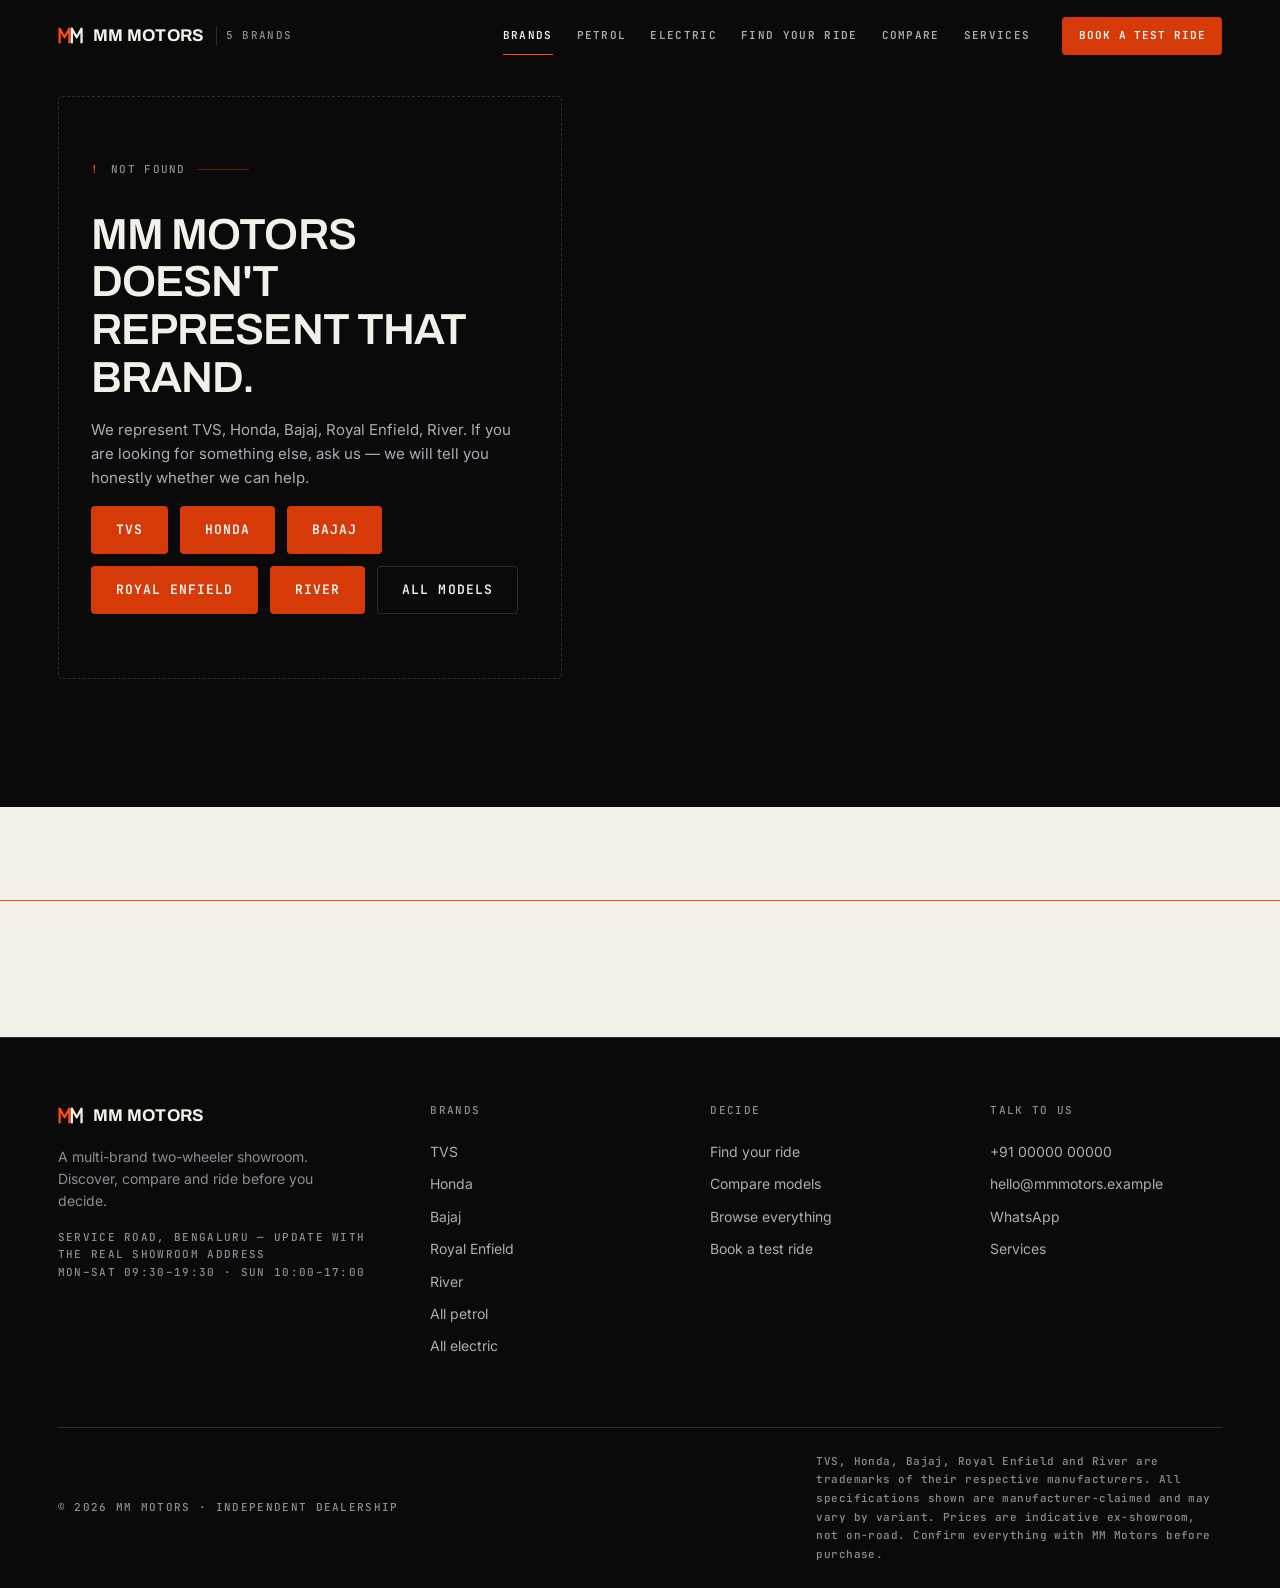
==== commit 58cbcae0: "Fix WCAG AA contrast, heading order and footer hit areas Measured every text node against its resolv" ====
--- a/brand.html
+++ b/brand.html
@@ -74,7 +74,7 @@
   <noscript>
     <div class="wrap" style="padding-top:110px">
       <div class="empty" style="max-width:62ch">
-        <p class="eyebrow" data-index="!">JavaScript is off</p>
+        <p class="eyebrow" data-reveal="fade" data-index="!">JavaScript is off</p>
         <h1 class="h2">This page builds its detail from our model data.</h1>
         <p class="body-dim">
           Specifications, colours and variants are rendered in the browser, so
@@ -105,7 +105,7 @@
           <svg class="logo__mark" viewBox="0 0 32 32" aria-hidden="true"><path d="M2 25V7l6 10.5L14 7v18" stroke="#FF4B12" stroke-width="2.8" fill="none" stroke-linejoin="round"/><path d="M17 25V7l6 10.5L29 7v18" stroke="currentColor" stroke-width="2.8" fill="none" stroke-linejoin="round"/></svg>
           MM Motors
         </a>
-        <p style="font-size:var(--fs-small);max-width:34ch;color:var(--steel)">
+        <p style="font-size:var(--fs-small);max-width:34ch;color:var(--fg-faint)">
           A multi-brand two-wheeler showroom. Discover, compare and ride before
           you decide.
         </p>
@@ -116,7 +116,7 @@
       </div>
 
       <div class="ftr__col">
-        <h4>Brands</h4>
+        <h2>Brands</h2>
         <ul>
           <li><a href="brand.html?b=tvs">TVS</a></li>
           <li><a href="brand.html?b=honda">Honda</a></li>
@@ -129,7 +129,7 @@
       </div>
 
       <div class="ftr__col">
-        <h4>Decide</h4>
+        <h2>Decide</h2>
         <ul>
           <li><a href="finder.html">Find your ride</a></li>
           <li><a href="compare.html">Compare models</a></li>
@@ -139,7 +139,7 @@
       </div>
 
       <div class="ftr__col">
-        <h4>Talk to us</h4>
+        <h2>Talk to us</h2>
         <ul>
           <li><a data-dealer="phone" href="#"></a></li>
           <li><a data-dealer="email" href="#"></a></li>
--- a/assets/css/tokens.css
+++ b/assets/css/tokens.css
@@ -1,132 +1,137 @@
-/* ==========================================================================
-   MM MOTORS — DESIGN TOKENS
-   Single source of truth for colour, type, space, line and motion.
-   ========================================================================== */
-
-:root {
-  /* ---- Colour: deep black ------------------------------------------------ */
-  --ink:           #0A0A0B;
-  --ink-raise:     #111215;
-  --graphite:      #1A1C20;
-  --graphite-2:    #23262B;
-  --graphite-line: #2A2D33;
-  --steel:         #6E747C;
-  --mist:          #A9AEB6;
-
-  /* ---- Colour: warm white ----------------------------------------------- */
-  --paper:         #F3F0EA;
-  --paper-raise:   #FAF8F4;
-  --paper-line:    #DED9D0;
-  --paper-line-2:  #EAE6DE;
-
-  /* ---- Signature accent — ELECTRIC ORANGE ------------------------------- */
-  --accent:        #FF4B12;
-  --accent-deep:   #D63A08;
-  --accent-soft:   rgba(255, 75, 18, 0.12);
-  --accent-line:   rgba(255, 75, 18, 0.34);
-
-  /* ---- Contextual (set per-surface, see .on-dark / .on-light) ----------- */
-  --surface:       var(--ink);
-  --fg:            var(--paper);
-  --fg-dim:        var(--mist);
-  --fg-faint:      var(--steel);
-  --line:          var(--graphite-line);
-  --raise:         var(--ink-raise);
-
-  /* ---- Vehicle paint (overridden per-vehicle / per-swatch) -------------- */
-  --paint:         #C8CCD2;
-  --paint-dark:    #7C8188;
-  --rubber:        #15171A;
-  --rim:           #9AA0A8;
-
-  /* ---- Type ------------------------------------------------------------- */
-  --ff-display: 'Archivo', 'Helvetica Neue', Helvetica, Arial, sans-serif;
-  --ff-body:    'Inter', system-ui, -apple-system, 'Segoe UI', Roboto, sans-serif;
-  --ff-data:    'JetBrains Mono', ui-monospace, 'SFMono-Regular', Consolas, monospace;
-
-  --fs-display: clamp(3.25rem, 11.5vw, 11rem);
-  --fs-h1:      clamp(2.25rem, 5.6vw, 4.75rem);
-  --fs-h2:      clamp(1.75rem, 3.4vw, 2.875rem);
-  --fs-h3:      clamp(1.0625rem, 1.5vw, 1.375rem);
-  --fs-body:    clamp(0.9375rem, 1.05vw, 1.0625rem);
-  --fs-small:   0.875rem;
-  --fs-data:    0.8125rem;
-  --fs-micro:   0.6875rem;
-  --fs-metric:  clamp(1.75rem, 3vw, 2.75rem);
-
-  --lh-tight:   0.92;
-  --lh-snug:    1.1;
-  --lh-body:    1.6;
-
-  --tr-display: -0.04em;
-  --tr-h1:      -0.03em;
-  --tr-h2:      -0.02em;
-  --tr-data:    0.08em;
-  --tr-micro:   0.12em;
-
-  /* ---- Space ------------------------------------------------------------ */
-  --s-1:  4px;   --s-2:  8px;   --s-3:  12px;  --s-4:  16px;
-  --s-5:  24px;  --s-6:  32px;  --s-7:  48px;  --s-8:  64px;
-  --s-9:  96px;  --s-10: 128px; --s-11: 180px;
-
-  --gutter:  clamp(20px, 4.5vw, 72px);
-  --maxw:    1680px;
-  --maxw-text: 62ch;
-  --section-y: clamp(72px, 9vw, 168px);
-
-  /* ---- Line & radius ---------------------------------------------------- */
-  --r-xs: 2px;
-  --r-sm: 4px;
-  --r-md: 8px;
-  --hair: 1px;
-
-  /* ---- Motion ----------------------------------------------------------- */
-  --e-out:   cubic-bezier(0.16, 1, 0.30, 1);
-  --e-inout: cubic-bezier(0.65, 0, 0.35, 1);
-  --e-snap:  cubic-bezier(0.34, 0.90, 0.24, 1);
-  --t-fast:  160ms;
-  --t-base:  280ms;
-  --t-slow:  520ms;
-  --t-cine:  900ms;
-
-  /* ---- Depth ------------------------------------------------------------ */
-  --z-art:    1;
-  --z-content: 2;
-  --z-sticky: 50;
-  --z-header: 60;
-  --z-overlay: 80;
-}
-
-/* Surface contexts — flip the contextual tokens, never restate raw colours. */
-.on-dark {
-  --surface: var(--ink);
-  --fg:      var(--paper);
-  --fg-dim:  var(--mist);
-  --fg-faint: var(--steel);
-  --line:    var(--graphite-line);
-  --raise:   var(--ink-raise);
-  background: var(--surface);
-  color: var(--fg);
-}
-
-.on-graphite {
-  --surface: var(--graphite);
-  --fg:      var(--paper);
-  --fg-dim:  var(--mist);
-  --fg-faint: var(--steel);
-  --line:    var(--graphite-2);
-  --raise:   var(--graphite-2);
-  background: var(--surface);
-  color: var(--fg);
-}
-
-.on-light {
-  --surface: var(--paper);
-  --fg:      var(--ink);
-  --fg-dim:  #4A4F56;
-  --fg-faint: #8A8880;
-  --line:    var(--paper-line);
-  --raise:   var(--paper-raise);
-  background: var(--surface);
-  color: var(--fg);
-}
+/* ==========================================================================
+   MM MOTORS — DESIGN TOKENS
+   Single source of truth for colour, type, space, line and motion.
+   ========================================================================== */
+
+:root {
+  /* ---- Colour: deep black ------------------------------------------------ */
+  --ink:           #0A0A0B;
+  --ink-raise:     #111215;
+  --graphite:      #1A1C20;
+  --graphite-2:    #23262B;
+  --graphite-line: #2A2D33;
+  --steel:         #6E747C;
+  --mist:          #A9AEB6;
+
+  /* ---- Colour: warm white ----------------------------------------------- */
+  --paper:         #F3F0EA;
+  --paper-raise:   #FAF8F4;
+  --paper-line:    #DED9D0;
+  --paper-line-2:  #EAE6DE;
+
+  /* ---- Signature accent — ELECTRIC ORANGE ------------------------------- */
+  --accent:        #FF4B12;
+  --accent-deep:   #D63A08;
+  --accent-press:  #A72D06;
+  /* Accent as TEXT. On dark the brand orange clears 4.5:1; on paper it only
+     reaches 2.95:1, so .on-light overrides it. Fills keep --accent. */
+  --accent-text:   var(--accent);
+  --accent-soft:   rgba(255, 75, 18, 0.12);
+  --accent-line:   rgba(255, 75, 18, 0.34);
+
+  /* ---- Contextual (set per-surface, see .on-dark / .on-light) ----------- */
+  --surface:       var(--ink);
+  --fg:            var(--paper);
+  --fg-dim:        var(--mist);
+  --fg-faint:      #898E96;
+  --line:          var(--graphite-line);
+  --raise:         var(--ink-raise);
+
+  /* ---- Vehicle paint (overridden per-vehicle / per-swatch) -------------- */
+  --paint:         #C8CCD2;
+  --paint-dark:    #7C8188;
+  --rubber:        #15171A;
+  --rim:           #9AA0A8;
+
+  /* ---- Type ------------------------------------------------------------- */
+  --ff-display: 'Archivo', 'Helvetica Neue', Helvetica, Arial, sans-serif;
+  --ff-body:    'Inter', system-ui, -apple-system, 'Segoe UI', Roboto, sans-serif;
+  --ff-data:    'JetBrains Mono', ui-monospace, 'SFMono-Regular', Consolas, monospace;
+
+  --fs-display: clamp(3.25rem, 11.5vw, 11rem);
+  --fs-h1:      clamp(2.25rem, 5.6vw, 4.75rem);
+  --fs-h2:      clamp(1.75rem, 3.4vw, 2.875rem);
+  --fs-h3:      clamp(1.0625rem, 1.5vw, 1.375rem);
+  --fs-body:    clamp(0.9375rem, 1.05vw, 1.0625rem);
+  --fs-small:   0.875rem;
+  --fs-data:    0.8125rem;
+  --fs-micro:   0.6875rem;
+  --fs-metric:  clamp(1.75rem, 3vw, 2.75rem);
+
+  --lh-tight:   0.92;
+  --lh-snug:    1.1;
+  --lh-body:    1.6;
+
+  --tr-display: -0.04em;
+  --tr-h1:      -0.03em;
+  --tr-h2:      -0.02em;
+  --tr-data:    0.08em;
+  --tr-micro:   0.12em;
+
+  /* ---- Space ------------------------------------------------------------ */
+  --s-1:  4px;   --s-2:  8px;   --s-3:  12px;  --s-4:  16px;
+  --s-5:  24px;  --s-6:  32px;  --s-7:  48px;  --s-8:  64px;
+  --s-9:  96px;  --s-10: 128px; --s-11: 180px;
+
+  --gutter:  clamp(20px, 4.5vw, 72px);
+  --maxw:    1680px;
+  --maxw-text: 62ch;
+  --section-y: clamp(72px, 9vw, 168px);
+
+  /* ---- Line & radius ---------------------------------------------------- */
+  --r-xs: 2px;
+  --r-sm: 4px;
+  --r-md: 8px;
+  --hair: 1px;
+
+  /* ---- Motion ----------------------------------------------------------- */
+  --e-out:   cubic-bezier(0.16, 1, 0.30, 1);
+  --e-inout: cubic-bezier(0.65, 0, 0.35, 1);
+  --e-snap:  cubic-bezier(0.34, 0.90, 0.24, 1);
+  --t-fast:  160ms;
+  --t-base:  280ms;
+  --t-slow:  520ms;
+  --t-cine:  900ms;
+
+  /* ---- Depth ------------------------------------------------------------ */
+  --z-art:    1;
+  --z-content: 2;
+  --z-sticky: 50;
+  --z-header: 60;
+  --z-overlay: 80;
+}
+
+/* Surface contexts — flip the contextual tokens, never restate raw colours. */
+.on-dark {
+  --surface: var(--ink);
+  --fg:      var(--paper);
+  --fg-dim:  var(--mist);
+  --fg-faint: #898E96;
+  --line:    var(--graphite-line);
+  --raise:   var(--ink-raise);
+  background: var(--surface);
+  color: var(--fg);
+}
+
+.on-graphite {
+  --surface: var(--graphite);
+  --fg:      var(--paper);
+  --fg-dim:  var(--mist);
+  --fg-faint: #898E96;
+  --line:    var(--graphite-2);
+  --raise:   var(--graphite-2);
+  background: var(--surface);
+  color: var(--fg);
+}
+
+.on-light {
+  --surface: var(--paper);
+  --fg:      var(--ink);
+  --fg-dim:  #4A4F56;
+  --fg-faint: #6E6C65;
+  --accent-text: #CC3100;
+  --line:    var(--paper-line);
+  --raise:   var(--paper-raise);
+  background: var(--surface);
+  color: var(--fg);
+}
--- a/assets/css/base.css
+++ b/assets/css/base.css
@@ -50,7 +50,7 @@
 h1, h2, h3, h4, p, figure, blockquote, dl, dd { margin: 0; }
 ul, ol { margin: 0; padding: 0; list-style: none; }
 
-::selection { background: var(--accent); color: #fff; }
+::selection { background: var(--accent-deep); color: #fff; }
 
 :focus-visible {
   outline: 2px solid var(--accent);
@@ -67,7 +67,7 @@
 .skip-link {
   position: fixed; top: 8px; left: 8px; z-index: 200;
   transform: translateY(-200%);
-  background: var(--accent); color: #fff;
+  background: var(--accent-deep); color: #fff;
   padding: 12px 20px; border-radius: var(--r-sm);
   font-family: var(--ff-data); font-size: var(--fs-data);
   text-transform: uppercase; letter-spacing: var(--tr-data);
@@ -140,7 +140,7 @@
   color: var(--fg-faint);
 }
 
-.accent { color: var(--accent); }
+.accent { color: var(--accent-text); }
 
 /* ==========================================================================
    LAYOUT
@@ -202,7 +202,7 @@
 }
 .eyebrow::before {
   content: attr(data-index);
-  color: var(--accent);
+  color: var(--accent-text);
   font-weight: 600;
 }
 .eyebrow::after {
@@ -238,14 +238,14 @@
 }
 .btn:active { transform: translateY(1px); }
 
-.btn--primary { background: var(--accent); color: #fff; }
-.btn--primary:hover { background: var(--accent-deep); }
+.btn--primary { background: var(--accent-deep); color: #fff; }
+.btn--primary:hover { background: var(--accent-press); }
 
 .btn--outline { border-color: var(--line); color: var(--fg); }
 .btn--outline:hover { border-color: var(--fg); background: var(--fg); color: var(--surface); }
 
 .btn--ghost { color: var(--fg-dim); padding-inline: var(--s-2); }
-.btn--ghost:hover { color: var(--accent); }
+.btn--ghost:hover { color: var(--accent-text); }
 
 .btn--sm { min-height: 38px; padding: 0 var(--s-4); font-size: var(--fs-micro); }
 .btn--block { width: 100%; }
@@ -276,7 +276,7 @@
   background-repeat: no-repeat;
   transition: background-size var(--t-base) var(--e-out), color var(--t-fast) linear;
 }
-.link-rule:hover { background-size: 100% 1px; color: var(--accent); }
+.link-rule:hover { background-size: 100% 1px; color: var(--accent-text); }
 
 /* ==========================================================================
    FUEL TAG — petrol outlined, electric filled. One accent only.
@@ -301,7 +301,7 @@
 
 .fuel-tag[data-fuel='petrol'] { color: var(--fg-faint); }
 .fuel-tag[data-fuel='electric'] {
-  color: #fff; background: var(--accent); border-color: var(--accent);
+  color: #fff; background: var(--accent-deep); border-color: var(--accent-deep);
 }
 
 /* ==========================================================================
@@ -348,7 +348,7 @@
   font-size: var(--fs-micro);
   letter-spacing: var(--tr-micro);
   text-transform: uppercase;
-  color: var(--accent);
+  color: var(--accent-text);
   font-weight: 500;
   border: var(--hair) solid var(--accent-line);
   border-radius: var(--r-xs);
@@ -452,7 +452,7 @@
   width: 15px; height: 15px; margin-top: 2px;
   border: var(--hair) solid var(--accent-line);
   border-radius: 50%;
-  color: var(--accent);
+  color: var(--accent-text);
   font-size: 9px;
   font-weight: 700;
   text-transform: none;
@@ -548,7 +548,7 @@
 }
 .v-card:hover { border-color: var(--fg-faint); transform: translateY(-3px); }
 .v-card:hover .v-media img { transform: scale(1.035); }
-.v-card:focus-within { border-color: var(--accent); }
+.v-card:focus-within { border-color: var(--accent-text); }
 
 .v-card__media { position: relative; border-bottom: var(--hair) solid var(--line); }
 
@@ -611,8 +611,8 @@
   transition: background var(--t-fast) var(--e-snap), border-color var(--t-fast) var(--e-snap);
 }
 .cmp-toggle__box svg { width: 9px; height: 9px; opacity: 0; transition: opacity var(--t-fast) linear; }
-.cmp-toggle[aria-pressed='true'] { color: var(--accent); }
-.cmp-toggle[aria-pressed='true'] .cmp-toggle__box { background: var(--accent); border-color: var(--accent); color: #fff; }
+.cmp-toggle[aria-pressed='true'] { color: var(--accent-text); }
+.cmp-toggle[aria-pressed='true'] .cmp-toggle__box { background: var(--accent); border-color: var(--accent-text); color: #fff; }
 .cmp-toggle[aria-pressed='true'] .cmp-toggle__box svg { opacity: 1; }
 
 /* Card grid */
@@ -653,7 +653,7 @@
 }
 .chip:hover { color: var(--fg); border-color: var(--fg-faint); }
 .chip[aria-pressed='true'], .chip[aria-selected='true'] {
-  background: var(--accent); border-color: var(--accent); color: #fff;
+  background: var(--accent-deep); border-color: var(--accent-deep); color: #fff;
 }
 
 .swatches { display: flex; flex-wrap: wrap; gap: var(--s-3); }
@@ -666,7 +666,7 @@
 }
 .swatch__chip { width: 100%; height: 100%; border-radius: 50%; }
 .swatch:hover { transform: scale(1.08); }
-.swatch[aria-pressed='true'] { border-color: var(--accent); }
+.swatch[aria-pressed='true'] { border-color: var(--accent-text); }
 
 .rail {
   display: flex; align-items: center; gap: var(--s-3);
@@ -676,7 +676,7 @@
   padding-block: var(--s-4);
   flex-wrap: wrap;
 }
-.rail a:hover { color: var(--accent); }
+.rail a:hover { color: var(--accent-text); }
 .rail span[aria-current] { color: var(--fg); }
 .rail__sep { opacity: 0.4; }
 
@@ -716,7 +716,7 @@
 .logo__sub {
   font-family: var(--ff-data); font-size: var(--fs-micro);
   letter-spacing: var(--tr-micro); font-weight: 500;
-  color: var(--steel);
+  color: var(--fg-faint);
   padding-left: 9px; margin-left: 2px;
   border-left: var(--hair) solid var(--graphite-line);
 }
@@ -768,7 +768,7 @@
   border-bottom: var(--hair) solid var(--graphite-line);
   display: flex; align-items: center; justify-content: space-between;
 }
-.drawer__link .micro { color: var(--steel); }
+.drawer__link .micro { color: var(--fg-faint); }
 .drawer__close {
   position: absolute; top: 14px; right: var(--gutter);
   width: 44px; height: 44px; display: grid; place-items: center; color: var(--paper);
@@ -822,8 +822,8 @@
 }
 .tray__item img, .tray__item svg { width: 48px; height: 30px; object-fit: contain; }
 .tray__item .micro { color: var(--paper); }
-.tray__drop { color: var(--steel); width: 24px; height: 24px; display: grid; place-items: center; }
-.tray__drop:hover { color: var(--accent); }
+.tray__drop { color: var(--fg-faint); width: 24px; height: 24px; display: grid; place-items: center; }
+.tray__drop:hover { color: var(--accent-text); }
 .tray__drop svg { width: 11px; height: 11px; }
 @media (max-width: 1000px) {
   .tray { bottom: 76px; }
@@ -853,7 +853,7 @@
 }
 .field__input:hover, .field__select:hover { border-color: var(--fg-faint); }
 .field__input:focus, .field__select:focus, .field__area:focus {
-  outline: none; border-color: var(--accent);
+  outline: none; border-color: var(--accent-text);
 }
 .field__input::placeholder { color: var(--fg-faint); }
 .field__select {
@@ -904,14 +904,15 @@
 @media (max-width: 900px) { .ftr__top { grid-template-columns: 1fr 1fr; gap: var(--s-6); } }
 @media (max-width: 560px) { .ftr__top { grid-template-columns: 1fr; } }
 
-.ftr__col h4 {
+.ftr__col h2 {
   font-family: var(--ff-data); font-size: var(--fs-micro);
   letter-spacing: var(--tr-micro); text-transform: uppercase;
-  color: var(--steel); font-weight: 500;
+  color: var(--fg-faint); font-weight: 500;
   margin-bottom: var(--s-4);
 }
-.ftr__col li { padding: 5px 0; font-size: var(--fs-small); }
-.ftr__col a:hover { color: var(--accent); }
+.ftr__col li { font-size: var(--fs-small); }
+.ftr__col li a { display: inline-block; padding-block: 5px; }
+.ftr__col a:hover { color: var(--accent-text); }
 
 .ftr__bottom {
   display: flex; flex-wrap: wrap; gap: var(--s-4);
--- a/assets/css/home.css
+++ b/assets/css/home.css
@@ -38,22 +38,25 @@
 
 .hero__title { position: relative; z-index: 3; }
 .hero__title .line { display: block; }
-.hero__title .line > span { display: block; }
+.hero__title .word { display: inline-block; }
 
 /* A masked line-reveal (overflow:hidden + translateY(105%)) only works for text
    that is guaranteed never to wrap. This headline wraps at narrow widths, and a
    clipped headline is a worse outcome than a simpler animation — so the reveal
-   is a short, clip-free rise instead.
+   is a short, clip-free rise instead, staggered per word — inline-block words
+   still wrap wherever the line needs to break, so nothing is ever clipped.
    Keyframes with `both` fill rather than a JS-toggled class, so the headline can
    never be left hidden by a frame that did not run (background tab, paused
-   compositor, a module that failed to load). */
-.js .hero__title .line {
+   compositor, a module that failed to load). The global prefers-reduced-motion
+   rule collapses the duration, and `both` then holds the finished state. */
+.js .hero__title .word {
   animation: hero-rise var(--t-cine) var(--e-out) both;
-}
-.js .hero__title .line:nth-child(2) { animation-delay: 110ms; }
+  animation-delay: calc(var(--i, 0) * 65ms);
+}
 
 @keyframes hero-rise {
-  from { opacity: 0; transform: translateY(26px); }
+  /* em, so the rise stays proportional across the display clamp (3.25rem-11rem) */
+  from { opacity: 0; transform: translateY(0.18em); }
   to   { opacity: 1; transform: none; }
 }
 
@@ -87,7 +90,7 @@
 .hero__art .v-media { aspect-ratio: 16 / 10; }
 .hero__artcap {
   position: absolute; left: 0; bottom: calc(var(--s-5) * -1);
-  color: var(--steel);
+  color: var(--fg-faint);
 }
 .js .hero__art {
   animation: hero-art 1100ms var(--e-out) 140ms both;
@@ -108,7 +111,7 @@
 .scroll-cue {
   display: inline-flex; align-items: center; gap: var(--s-3);
   font-family: var(--ff-data); font-size: var(--fs-micro);
-  letter-spacing: var(--tr-micro); text-transform: uppercase; color: var(--steel);
+  letter-spacing: var(--tr-micro); text-transform: uppercase; color: var(--fg-faint);
 }
 .scroll-cue__bar {
   width: 1px; height: 30px; background: var(--graphite-line);
@@ -187,7 +190,7 @@
   font-family: var(--ff-data);
   font-size: var(--fs-micro);
   letter-spacing: var(--tr-micro);
-  color: var(--accent);
+  color: var(--accent-text);
   align-self: start;
   padding-top: 8px;
 }
@@ -207,10 +210,10 @@
 }
 .brand-row__name .brand-row__go {
   font-size: 0.32em;
-  color: var(--steel);
+  color: var(--fg-faint);
   transition: transform var(--t-base) var(--e-out), color var(--t-fast) linear;
 }
-.brand-row:hover .brand-row__go { transform: translateX(6px); color: var(--accent); }
+.brand-row:hover .brand-row__go { transform: translateX(6px); color: var(--accent-text); }
 
 .brand-row__statement {
   color: var(--mist);
@@ -228,9 +231,9 @@
   font-size: var(--fs-micro);
   letter-spacing: var(--tr-micro);
   text-transform: uppercase;
-  color: var(--steel);
-}
-.brand-row__meta .accent { color: var(--accent); }
+  color: var(--fg-faint);
+}
+.brand-row__meta .accent { color: var(--accent-text); }
 
 .brand-row__models {
   display: flex;
@@ -308,7 +311,7 @@
   font-weight: 700; line-height: 0.92;
   letter-spacing: var(--tr-display); text-transform: uppercase;
 }
-.split__half[data-world='electric'] .split__label .accent { color: var(--accent); }
+.split__half[data-world='electric'] .split__label .accent { color: var(--accent-text); }
 
 .split__concerns { display: grid; gap: 0; margin-top: var(--s-5); }
 .split__concerns li {
@@ -318,7 +321,7 @@
   font-size: var(--fs-small);
   color: var(--mist);
 }
-.split__concerns li .micro { flex: none; width: 2.5ch; color: var(--accent); }
+.split__concerns li .micro { flex: none; width: 2.5ch; color: var(--accent-text); }
 
 .split__art { pointer-events: none; opacity: 0.55; transition: opacity var(--t-cine) var(--e-out); }
 .split__half:hover .split__art { opacity: 1; }
@@ -340,7 +343,7 @@
 .fstep__head { display: flex; align-items: baseline; gap: var(--s-3); }
 .fstep__num {
   font-family: var(--ff-data); font-size: var(--fs-micro);
-  letter-spacing: var(--tr-micro); color: var(--accent); flex: none;
+  letter-spacing: var(--tr-micro); color: var(--accent-text); flex: none;
 }
 .fstep__q { font-family: var(--ff-display); font-size: 1.125rem; font-weight: 600; letter-spacing: -0.01em; }
 .fstep__opts { display: flex; flex-wrap: wrap; gap: var(--s-2); }
@@ -370,7 +373,7 @@
 .match__why {
   font-family: var(--ff-data); font-size: var(--fs-micro);
   letter-spacing: 0.06em; text-transform: uppercase;
-  color: var(--accent); line-height: 1.6;
+  color: var(--accent-text); line-height: 1.6;
 }
 .match__score {
   font-family: var(--ff-display); font-weight: 700;
@@ -416,7 +419,7 @@
 .callout { max-width: 46ch; min-width: 0; display: grid; gap: var(--s-2); min-height: 132px; }
 .callout__q {
   font-family: var(--ff-data); font-size: var(--fs-micro);
-  letter-spacing: var(--tr-micro); text-transform: uppercase; color: var(--accent);
+  letter-spacing: var(--tr-micro); text-transform: uppercase; color: var(--accent-text);
 }
 .callout__title {
   font-family: var(--ff-display); font-size: clamp(1.25rem, 2.2vw, 1.75rem);
@@ -485,7 +488,7 @@
   font-variant-numeric: tabular-nums;
   display: flex; align-items: baseline; gap: 4px; flex-wrap: wrap;
 }
-.cmp-strip__value.is-best { color: var(--accent); }
+.cmp-strip__value.is-best { color: var(--accent-text); }
 .cmp-strip__value .metric__unit { font-size: 0.6875rem; }
 
 .cmp-slot {
@@ -547,7 +550,7 @@
 .service:hover { background: var(--raise); }
 .service__idx {
   font-family: var(--ff-data); font-size: var(--fs-micro);
-  letter-spacing: var(--tr-micro); color: var(--accent);
+  letter-spacing: var(--tr-micro); color: var(--accent-text);
 }
 .service__name {
   font-family: var(--ff-display); font-size: 1.25rem; font-weight: 600;
--- a/assets/css/product.css
+++ b/assets/css/product.css
@@ -1,295 +1,295 @@
-/* ==========================================================================
-   MM MOTORS — PRODUCT, BROWSE, BRAND, COMPARE, FORMS
-   ========================================================================== */
-
-/* --------------------------------------------------------------------------
-   PAGE HEAD — shared by every inner page
-   -------------------------------------------------------------------------- */
-.page-head { padding-top: 96px; }
-.page-head__inner { display: grid; gap: var(--s-5); }
-@media (min-width: 900px) {
-  .page-head__inner { grid-template-columns: 1.2fr 0.8fr; gap: var(--s-8); align-items: end; }
-}
-.page-head__title { max-width: 22ch; }
-
-/* --------------------------------------------------------------------------
-   PRODUCT HERO
-   -------------------------------------------------------------------------- */
-.p-hero { padding-top: 88px; }
-
-.p-hero__grid { display: grid; gap: var(--s-6); }
-@media (min-width: 1000px) {
-  .p-hero__grid {
-    grid-template-columns: minmax(0, 1.15fr) minmax(0, 0.85fr);
-    gap: var(--s-8);
-    align-items: center;
-  }
-}
-
-.p-hero__stage { position: relative; }
-.p-hero__stage .v-media { aspect-ratio: 4 / 3; }
-@media (min-width: 1000px) { .p-hero__stage .v-media { aspect-ratio: 16 / 12; } }
-
-/* The stage hosts either the WebGL viewer or the pictogram — never both live */
-.p-hero__viewport { position: relative; border-radius: var(--r-sm); overflow: hidden; }
-.p-hero__viewport canvas { width: 100% !important; height: 100% !important; }
-
-.p-hero__tools {
-  display: flex; flex-wrap: wrap; align-items: center; gap: var(--s-4);
-  padding-top: var(--s-4);
-}
-.p-hero__hint {
-  font-family: var(--ff-data); font-size: var(--fs-micro);
-  letter-spacing: var(--tr-micro); text-transform: uppercase; color: var(--fg-faint);
-}
-
-.p-hero__info { display: grid; gap: var(--s-5); align-content: center; }
-.p-hero__name { display: grid; gap: var(--s-3); }
-.p-hero__brand {
-  font-family: var(--ff-data); font-size: var(--fs-data);
-  letter-spacing: var(--tr-data); text-transform: uppercase;
-  color: var(--fg-faint);
-}
-.p-hero__cta { display: flex; flex-wrap: wrap; gap: var(--s-3); }
-.p-hero__colour {
-  display: flex; align-items: center; gap: var(--s-4);
-  flex-wrap: wrap;
-}
-.p-hero__colourname {
-  font-family: var(--ff-data); font-size: var(--fs-micro);
-  letter-spacing: var(--tr-micro); text-transform: uppercase; color: var(--fg-dim);
-}
-
-/* --------------------------------------------------------------------------
-   PRODUCT SECTION LAYOUT — label column + content column
-   -------------------------------------------------------------------------- */
-.p-sec { display: grid; gap: var(--s-5); padding-block: var(--s-7); border-top: var(--hair) solid var(--line); }
-@media (min-width: 900px) {
-  .p-sec { grid-template-columns: 240px minmax(0, 1fr); gap: var(--s-8); }
-}
-.p-sec__label { display: grid; gap: var(--s-2); align-content: start; }
-.p-sec__idx {
-  font-family: var(--ff-data); font-size: var(--fs-micro);
-  letter-spacing: var(--tr-micro); color: var(--accent);
-}
-.p-sec__title {
-  font-family: var(--ff-display); font-size: 1.125rem; font-weight: 600;
-  text-transform: uppercase; letter-spacing: -0.005em;
-}
-.p-sec__note { font-size: var(--fs-small); color: var(--fg-faint); }
-.p-sec__body { display: grid; gap: var(--s-5); min-width: 0; }
-
-.spec-cols { display: grid; gap: 0 var(--s-8); }
-@media (min-width: 720px) { .spec-cols { grid-template-columns: 1fr 1fr; } }
-
-/* Section nav — sticky, in-page */
-.p-nav {
-  position: sticky; top: 72px; z-index: 20;
-  background: color-mix(in srgb, var(--surface) 88%, transparent);
-  backdrop-filter: blur(12px);
-  -webkit-backdrop-filter: blur(12px);
-  border-bottom: var(--hair) solid var(--line);
-}
-@supports not (background: color-mix(in srgb, red 50%, blue)) {
-  .p-nav { background: var(--surface); }
-}
-.p-nav__inner {
-  display: flex; gap: var(--s-5);
-  overflow-x: auto; scrollbar-width: none;
-  padding-block: var(--s-3);
-}
-.p-nav__inner::-webkit-scrollbar { display: none; }
-.p-nav a {
-  font-family: var(--ff-data); font-size: var(--fs-micro);
-  letter-spacing: var(--tr-micro); text-transform: uppercase;
-  color: var(--fg-faint); white-space: nowrap;
-  padding: 6px 0;
-  transition: color var(--t-fast) linear;
-}
-.p-nav a:hover, .p-nav a.is-active { color: var(--accent); }
-
-/* --------------------------------------------------------------------------
-   COLOURS & VARIANTS
-   -------------------------------------------------------------------------- */
-.colour-grid {
-  display: grid; grid-template-columns: repeat(auto-fill, minmax(150px, 1fr));
-  gap: var(--s-4);
-}
-.colour-card {
-  display: grid; gap: var(--s-3);
-  padding: var(--s-4);
-  border: var(--hair) solid var(--line);
-  border-radius: var(--r-sm);
-}
-.colour-card__chip { height: 56px; border-radius: var(--r-xs); }
-
-.variant-list { display: grid; gap: 0; }
-.variant {
-  display: grid; gap: var(--s-3);
-  grid-template-columns: 1fr auto;
-  align-items: center;
-  padding: var(--s-4) 0;
-  border-bottom: var(--hair) solid var(--line);
-}
-.variant__name { font-family: var(--ff-display); font-weight: 600; font-size: 1.0625rem; }
-.variant__note { font-size: var(--fs-small); color: var(--fg-dim); }
-
-/* --------------------------------------------------------------------------
-   OWNERSHIP + EMI
-   -------------------------------------------------------------------------- */
-.own-grid { display: grid; gap: var(--s-5); }
-@media (min-width: 720px) { .own-grid { grid-template-columns: 1fr 1fr; } }
-.own-card {
-  padding: var(--s-5);
-  border: var(--hair) solid var(--line);
-  border-radius: var(--r-sm);
-  display: grid; gap: var(--s-3); align-content: start;
-}
-.own-card h4 {
-  font-family: var(--ff-data); font-size: var(--fs-micro);
-  letter-spacing: var(--tr-micro); text-transform: uppercase;
-  color: var(--accent); font-weight: 600; margin: 0;
-}
-.own-card p { font-size: var(--fs-small); color: var(--fg-dim); }
-
-.emi {
-  border: var(--hair) solid var(--line);
-  border-radius: var(--r-sm);
-  padding: var(--s-5);
-  display: grid; gap: var(--s-5);
-}
-.emi__controls { display: grid; gap: var(--s-5); }
-@media (min-width: 620px) { .emi__controls { grid-template-columns: repeat(3, 1fr); } }
-.emi__out {
-  display: flex; align-items: baseline; gap: var(--s-4); flex-wrap: wrap;
-  padding-top: var(--s-4); border-top: var(--hair) solid var(--line);
-}
-.emi__figure {
-  font-family: var(--ff-display); font-weight: 700;
-  font-size: clamp(1.75rem, 3.4vw, 2.5rem); line-height: 1;
-  letter-spacing: -0.03em; font-variant-numeric: tabular-nums;
-  color: var(--accent);
-}
-.emi__ctrl-value {
-  font-family: var(--ff-display); font-weight: 600; font-size: 1.0625rem;
-  font-variant-numeric: tabular-nums;
-}
-
-/* --------------------------------------------------------------------------
-   BROWSE — filter rail
-   -------------------------------------------------------------------------- */
-.browse { display: grid; gap: var(--s-6); }
-@media (min-width: 1000px) {
-  .browse { grid-template-columns: 240px minmax(0, 1fr); gap: var(--s-8); align-items: start; }
-}
-.filters { display: grid; gap: var(--s-6); align-content: start; }
-@media (min-width: 1000px) { .filters { position: sticky; top: 108px; } }
-.filter-group { display: grid; gap: var(--s-3); }
-.filter-group__title {
-  font-family: var(--ff-data); font-size: var(--fs-micro);
-  letter-spacing: var(--tr-micro); text-transform: uppercase; color: var(--fg-faint);
-}
-.filter-group__opts { display: flex; flex-wrap: wrap; gap: var(--s-2); }
-
-.browse__bar {
-  display: flex; align-items: baseline; justify-content: space-between;
-  gap: var(--s-4); flex-wrap: wrap;
-  padding-bottom: var(--s-4);
-  border-bottom: var(--hair) solid var(--line);
-  margin-bottom: var(--s-5);
-}
-.browse__count {
-  font-family: var(--ff-data); font-size: var(--fs-data);
-  letter-spacing: var(--tr-data); text-transform: uppercase;
-}
-
-.empty {
-  display: grid; gap: var(--s-4); place-items: start;
-  padding: var(--s-8) 0;
-  border: var(--hair) dashed var(--line);
-  border-radius: var(--r-sm);
-  padding-inline: var(--s-6);
-}
-
-/* --------------------------------------------------------------------------
-   BRAND PAGE
-   -------------------------------------------------------------------------- */
-.brand-hero { padding-top: 96px; }
-.brand-hero__wordmark {
-  font-family: var(--ff-display);
-  font-size: clamp(3.5rem, 15vw, 13rem);
-  font-weight: 700; line-height: 0.84;
-  letter-spacing: var(--tr-display); text-transform: uppercase;
-}
-.brand-hero__meta {
-  display: flex; flex-wrap: wrap; gap: var(--s-6);
-  padding-block: var(--s-5);
-  border-block: var(--hair) solid var(--line);
-  margin-block: var(--s-6);
-}
-.brand-switch { display: flex; gap: var(--s-3); flex-wrap: wrap; }
-
-/* --------------------------------------------------------------------------
-   COMPARE PAGE
-   -------------------------------------------------------------------------- */
-.cmp-page { display: grid; gap: var(--s-6); }
-.cmp-picker {
-  display: grid; grid-template-columns: repeat(auto-fill, minmax(200px, 1fr));
-  gap: var(--s-3);
-}
-.cmp-pick {
-  display: grid; grid-template-columns: 64px 1fr; gap: var(--s-3);
-  align-items: center;
-  padding: var(--s-3);
-  border: var(--hair) solid var(--line);
-  border-radius: var(--r-sm);
-  text-align: left;
-  transition: border-color var(--t-fast) linear, background var(--t-fast) linear;
-}
-.cmp-pick:hover { border-color: var(--fg-faint); }
-.cmp-pick[aria-pressed='true'] { border-color: var(--accent); background: var(--accent-soft); }
-.cmp-pick .v-media { aspect-ratio: 16 / 11; }
-.cmp-pick__name { font-family: var(--ff-display); font-weight: 600; font-size: 0.9375rem; line-height: 1.2; }
-
-/* --------------------------------------------------------------------------
-   TEST RIDE / FORM PAGES
-   -------------------------------------------------------------------------- */
-.book { display: grid; gap: var(--s-7); }
-@media (min-width: 1000px) {
-  .book { grid-template-columns: minmax(0, 1.1fr) minmax(0, 0.9fr); gap: var(--s-9); align-items: start; }
-}
-.book__aside {
-  border: var(--hair) solid var(--line);
-  border-radius: var(--r-sm);
-  padding: var(--s-6);
-  display: grid; gap: var(--s-5); align-content: start;
-}
-@media (min-width: 1000px) { .book__aside { position: sticky; top: 104px; } }
-
-.steps-list { display: grid; gap: var(--s-4); }
-.steps-list li { display: grid; grid-template-columns: auto 1fr; gap: var(--s-4); align-items: baseline; }
-.steps-list .micro { color: var(--accent); }
-
-.confirm {
-  border: var(--hair) solid var(--accent);
-  border-radius: var(--r-sm);
-  padding: var(--s-6);
-  display: grid; gap: var(--s-4);
-  background: var(--accent-soft);
-}
-
-/* --------------------------------------------------------------------------
-   SERVICES PAGE
-   -------------------------------------------------------------------------- */
-.svc { display: grid; gap: var(--s-5); padding-block: var(--s-7); border-top: var(--hair) solid var(--line); }
-@media (min-width: 900px) { .svc { grid-template-columns: 240px minmax(0, 1fr); gap: var(--s-8); } }
-.svc__body { display: grid; gap: var(--s-4); max-width: 68ch; }
-.svc__list { display: grid; gap: var(--s-3); }
-.svc__list li {
-  display: grid; grid-template-columns: auto 1fr; gap: var(--s-4);
-  align-items: baseline;
-  padding-bottom: var(--s-3);
-  border-bottom: var(--hair) solid var(--line);
-  font-size: var(--fs-small);
-}
-.svc__list .micro { color: var(--accent); }
+/* ==========================================================================
+   MM MOTORS — PRODUCT, BROWSE, BRAND, COMPARE, FORMS
+   ========================================================================== */
+
+/* --------------------------------------------------------------------------
+   PAGE HEAD — shared by every inner page
+   -------------------------------------------------------------------------- */
+.page-head { padding-top: 96px; }
+.page-head__inner { display: grid; gap: var(--s-5); }
+@media (min-width: 900px) {
+  .page-head__inner { grid-template-columns: 1.2fr 0.8fr; gap: var(--s-8); align-items: end; }
+}
+.page-head__title { max-width: 22ch; }
+
+/* --------------------------------------------------------------------------
+   PRODUCT HERO
+   -------------------------------------------------------------------------- */
+.p-hero { padding-top: 88px; }
+
+.p-hero__grid { display: grid; gap: var(--s-6); }
+@media (min-width: 1000px) {
+  .p-hero__grid {
+    grid-template-columns: minmax(0, 1.15fr) minmax(0, 0.85fr);
+    gap: var(--s-8);
+    align-items: center;
+  }
+}
+
+.p-hero__stage { position: relative; }
+.p-hero__stage .v-media { aspect-ratio: 4 / 3; }
+@media (min-width: 1000px) { .p-hero__stage .v-media { aspect-ratio: 16 / 12; } }
+
+/* The stage hosts either the WebGL viewer or the pictogram — never both live */
+.p-hero__viewport { position: relative; border-radius: var(--r-sm); overflow: hidden; }
+.p-hero__viewport canvas { width: 100% !important; height: 100% !important; }
+
+.p-hero__tools {
+  display: flex; flex-wrap: wrap; align-items: center; gap: var(--s-4);
+  padding-top: var(--s-4);
+}
+.p-hero__hint {
+  font-family: var(--ff-data); font-size: var(--fs-micro);
+  letter-spacing: var(--tr-micro); text-transform: uppercase; color: var(--fg-faint);
+}
+
+.p-hero__info { display: grid; gap: var(--s-5); align-content: center; }
+.p-hero__name { display: grid; gap: var(--s-3); }
+.p-hero__brand {
+  font-family: var(--ff-data); font-size: var(--fs-data);
+  letter-spacing: var(--tr-data); text-transform: uppercase;
+  color: var(--fg-faint);
+}
+.p-hero__cta { display: flex; flex-wrap: wrap; gap: var(--s-3); }
+.p-hero__colour {
+  display: flex; align-items: center; gap: var(--s-4);
+  flex-wrap: wrap;
+}
+.p-hero__colourname {
+  font-family: var(--ff-data); font-size: var(--fs-micro);
+  letter-spacing: var(--tr-micro); text-transform: uppercase; color: var(--fg-dim);
+}
+
+/* --------------------------------------------------------------------------
+   PRODUCT SECTION LAYOUT — label column + content column
+   -------------------------------------------------------------------------- */
+.p-sec { display: grid; gap: var(--s-5); padding-block: var(--s-7); border-top: var(--hair) solid var(--line); }
+@media (min-width: 900px) {
+  .p-sec { grid-template-columns: 240px minmax(0, 1fr); gap: var(--s-8); }
+}
+.p-sec__label { display: grid; gap: var(--s-2); align-content: start; }
+.p-sec__idx {
+  font-family: var(--ff-data); font-size: var(--fs-micro);
+  letter-spacing: var(--tr-micro); color: var(--accent-text);
+}
+.p-sec__title {
+  font-family: var(--ff-display); font-size: 1.125rem; font-weight: 600;
+  text-transform: uppercase; letter-spacing: -0.005em;
+}
+.p-sec__note { font-size: var(--fs-small); color: var(--fg-faint); }
+.p-sec__body { display: grid; gap: var(--s-5); min-width: 0; }
+
+.spec-cols { display: grid; gap: 0 var(--s-8); }
+@media (min-width: 720px) { .spec-cols { grid-template-columns: 1fr 1fr; } }
+
+/* Section nav — sticky, in-page */
+.p-nav {
+  position: sticky; top: 72px; z-index: 20;
+  background: color-mix(in srgb, var(--surface) 88%, transparent);
+  backdrop-filter: blur(12px);
+  -webkit-backdrop-filter: blur(12px);
+  border-bottom: var(--hair) solid var(--line);
+}
+@supports not (background: color-mix(in srgb, red 50%, blue)) {
+  .p-nav { background: var(--surface); }
+}
+.p-nav__inner {
+  display: flex; gap: var(--s-5);
+  overflow-x: auto; scrollbar-width: none;
+  padding-block: var(--s-3);
+}
+.p-nav__inner::-webkit-scrollbar { display: none; }
+.p-nav a {
+  font-family: var(--ff-data); font-size: var(--fs-micro);
+  letter-spacing: var(--tr-micro); text-transform: uppercase;
+  color: var(--fg-faint); white-space: nowrap;
+  padding: 6px 0;
+  transition: color var(--t-fast) linear;
+}
+.p-nav a:hover, .p-nav a.is-active { color: var(--accent-text); }
+
+/* --------------------------------------------------------------------------
+   COLOURS & VARIANTS
+   -------------------------------------------------------------------------- */
+.colour-grid {
+  display: grid; grid-template-columns: repeat(auto-fill, minmax(150px, 1fr));
+  gap: var(--s-4);
+}
+.colour-card {
+  display: grid; gap: var(--s-3);
+  padding: var(--s-4);
+  border: var(--hair) solid var(--line);
+  border-radius: var(--r-sm);
+}
+.colour-card__chip { height: 56px; border-radius: var(--r-xs); }
+
+.variant-list { display: grid; gap: 0; }
+.variant {
+  display: grid; gap: var(--s-3);
+  grid-template-columns: 1fr auto;
+  align-items: center;
+  padding: var(--s-4) 0;
+  border-bottom: var(--hair) solid var(--line);
+}
+.variant__name { font-family: var(--ff-display); font-weight: 600; font-size: 1.0625rem; }
+.variant__note { font-size: var(--fs-small); color: var(--fg-dim); }
+
+/* --------------------------------------------------------------------------
+   OWNERSHIP + EMI
+   -------------------------------------------------------------------------- */
+.own-grid { display: grid; gap: var(--s-5); }
+@media (min-width: 720px) { .own-grid { grid-template-columns: 1fr 1fr; } }
+.own-card {
+  padding: var(--s-5);
+  border: var(--hair) solid var(--line);
+  border-radius: var(--r-sm);
+  display: grid; gap: var(--s-3); align-content: start;
+}
+.own-card h3 {
+  font-family: var(--ff-data); font-size: var(--fs-micro);
+  letter-spacing: var(--tr-micro); text-transform: uppercase;
+  color: var(--accent-text); font-weight: 600; margin: 0;
+}
+.own-card p { font-size: var(--fs-small); color: var(--fg-dim); }
+
+.emi {
+  border: var(--hair) solid var(--line);
+  border-radius: var(--r-sm);
+  padding: var(--s-5);
+  display: grid; gap: var(--s-5);
+}
+.emi__controls { display: grid; gap: var(--s-5); }
+@media (min-width: 620px) { .emi__controls { grid-template-columns: repeat(3, 1fr); } }
+.emi__out {
+  display: flex; align-items: baseline; gap: var(--s-4); flex-wrap: wrap;
+  padding-top: var(--s-4); border-top: var(--hair) solid var(--line);
+}
+.emi__figure {
+  font-family: var(--ff-display); font-weight: 700;
+  font-size: clamp(1.75rem, 3.4vw, 2.5rem); line-height: 1;
+  letter-spacing: -0.03em; font-variant-numeric: tabular-nums;
+  color: var(--accent-text);
+}
+.emi__ctrl-value {
+  font-family: var(--ff-display); font-weight: 600; font-size: 1.0625rem;
+  font-variant-numeric: tabular-nums;
+}
+
+/* --------------------------------------------------------------------------
+   BROWSE — filter rail
+   -------------------------------------------------------------------------- */
+.browse { display: grid; gap: var(--s-6); }
+@media (min-width: 1000px) {
+  .browse { grid-template-columns: 240px minmax(0, 1fr); gap: var(--s-8); align-items: start; }
+}
+.filters { display: grid; gap: var(--s-6); align-content: start; }
+@media (min-width: 1000px) { .filters { position: sticky; top: 108px; } }
+.filter-group { display: grid; gap: var(--s-3); }
+.filter-group__title {
+  font-family: var(--ff-data); font-size: var(--fs-micro);
+  letter-spacing: var(--tr-micro); text-transform: uppercase; color: var(--fg-faint);
+}
+.filter-group__opts { display: flex; flex-wrap: wrap; gap: var(--s-2); }
+
+.browse__bar {
+  display: flex; align-items: baseline; justify-content: space-between;
+  gap: var(--s-4); flex-wrap: wrap;
+  padding-bottom: var(--s-4);
+  border-bottom: var(--hair) solid var(--line);
+  margin-bottom: var(--s-5);
+}
+.browse__count {
+  font-family: var(--ff-data); font-size: var(--fs-data);
+  letter-spacing: var(--tr-data); text-transform: uppercase;
+}
+
+.empty {
+  display: grid; gap: var(--s-4); place-items: start;
+  padding: var(--s-8) 0;
+  border: var(--hair) dashed var(--line);
+  border-radius: var(--r-sm);
+  padding-inline: var(--s-6);
+}
+
+/* --------------------------------------------------------------------------
+   BRAND PAGE
+   -------------------------------------------------------------------------- */
+.brand-hero { padding-top: 96px; }
+.brand-hero__wordmark {
+  font-family: var(--ff-display);
+  font-size: clamp(3.5rem, 15vw, 13rem);
+  font-weight: 700; line-height: 0.84;
+  letter-spacing: var(--tr-display); text-transform: uppercase;
+}
+.brand-hero__meta {
+  display: flex; flex-wrap: wrap; gap: var(--s-6);
+  padding-block: var(--s-5);
+  border-block: var(--hair) solid var(--line);
+  margin-block: var(--s-6);
+}
+.brand-switch { display: flex; gap: var(--s-3); flex-wrap: wrap; }
+
+/* --------------------------------------------------------------------------
+   COMPARE PAGE
+   -------------------------------------------------------------------------- */
+.cmp-page { display: grid; gap: var(--s-6); }
+.cmp-picker {
+  display: grid; grid-template-columns: repeat(auto-fill, minmax(200px, 1fr));
+  gap: var(--s-3);
+}
+.cmp-pick {
+  display: grid; grid-template-columns: 64px 1fr; gap: var(--s-3);
+  align-items: center;
+  padding: var(--s-3);
+  border: var(--hair) solid var(--line);
+  border-radius: var(--r-sm);
+  text-align: left;
+  transition: border-color var(--t-fast) linear, background var(--t-fast) linear;
+}
+.cmp-pick:hover { border-color: var(--fg-faint); }
+.cmp-pick[aria-pressed='true'] { border-color: var(--accent-text); background: var(--accent-soft); }
+.cmp-pick .v-media { aspect-ratio: 16 / 11; }
+.cmp-pick__name { font-family: var(--ff-display); font-weight: 600; font-size: 0.9375rem; line-height: 1.2; }
+
+/* --------------------------------------------------------------------------
+   TEST RIDE / FORM PAGES
+   -------------------------------------------------------------------------- */
+.book { display: grid; gap: var(--s-7); }
+@media (min-width: 1000px) {
+  .book { grid-template-columns: minmax(0, 1.1fr) minmax(0, 0.9fr); gap: var(--s-9); align-items: start; }
+}
+.book__aside {
+  border: var(--hair) solid var(--line);
+  border-radius: var(--r-sm);
+  padding: var(--s-6);
+  display: grid; gap: var(--s-5); align-content: start;
+}
+@media (min-width: 1000px) { .book__aside { position: sticky; top: 104px; } }
+
+.steps-list { display: grid; gap: var(--s-4); }
+.steps-list li { display: grid; grid-template-columns: auto 1fr; gap: var(--s-4); align-items: baseline; }
+.steps-list .micro { color: var(--accent-text); }
+
+.confirm {
+  border: var(--hair) solid var(--accent);
+  border-radius: var(--r-sm);
+  padding: var(--s-6);
+  display: grid; gap: var(--s-4);
+  background: var(--accent-soft);
+}
+
+/* --------------------------------------------------------------------------
+   SERVICES PAGE
+   -------------------------------------------------------------------------- */
+.svc { display: grid; gap: var(--s-5); padding-block: var(--s-7); border-top: var(--hair) solid var(--line); }
+@media (min-width: 900px) { .svc { grid-template-columns: 240px minmax(0, 1fr); gap: var(--s-8); } }
+.svc__body { display: grid; gap: var(--s-4); max-width: 68ch; }
+.svc__list { display: grid; gap: var(--s-3); }
+.svc__list li {
+  display: grid; grid-template-columns: auto 1fr; gap: var(--s-4);
+  align-items: baseline;
+  padding-bottom: var(--s-3);
+  border-bottom: var(--hair) solid var(--line);
+  font-size: var(--fs-small);
+}
+.svc__list .micro { color: var(--accent-text); }
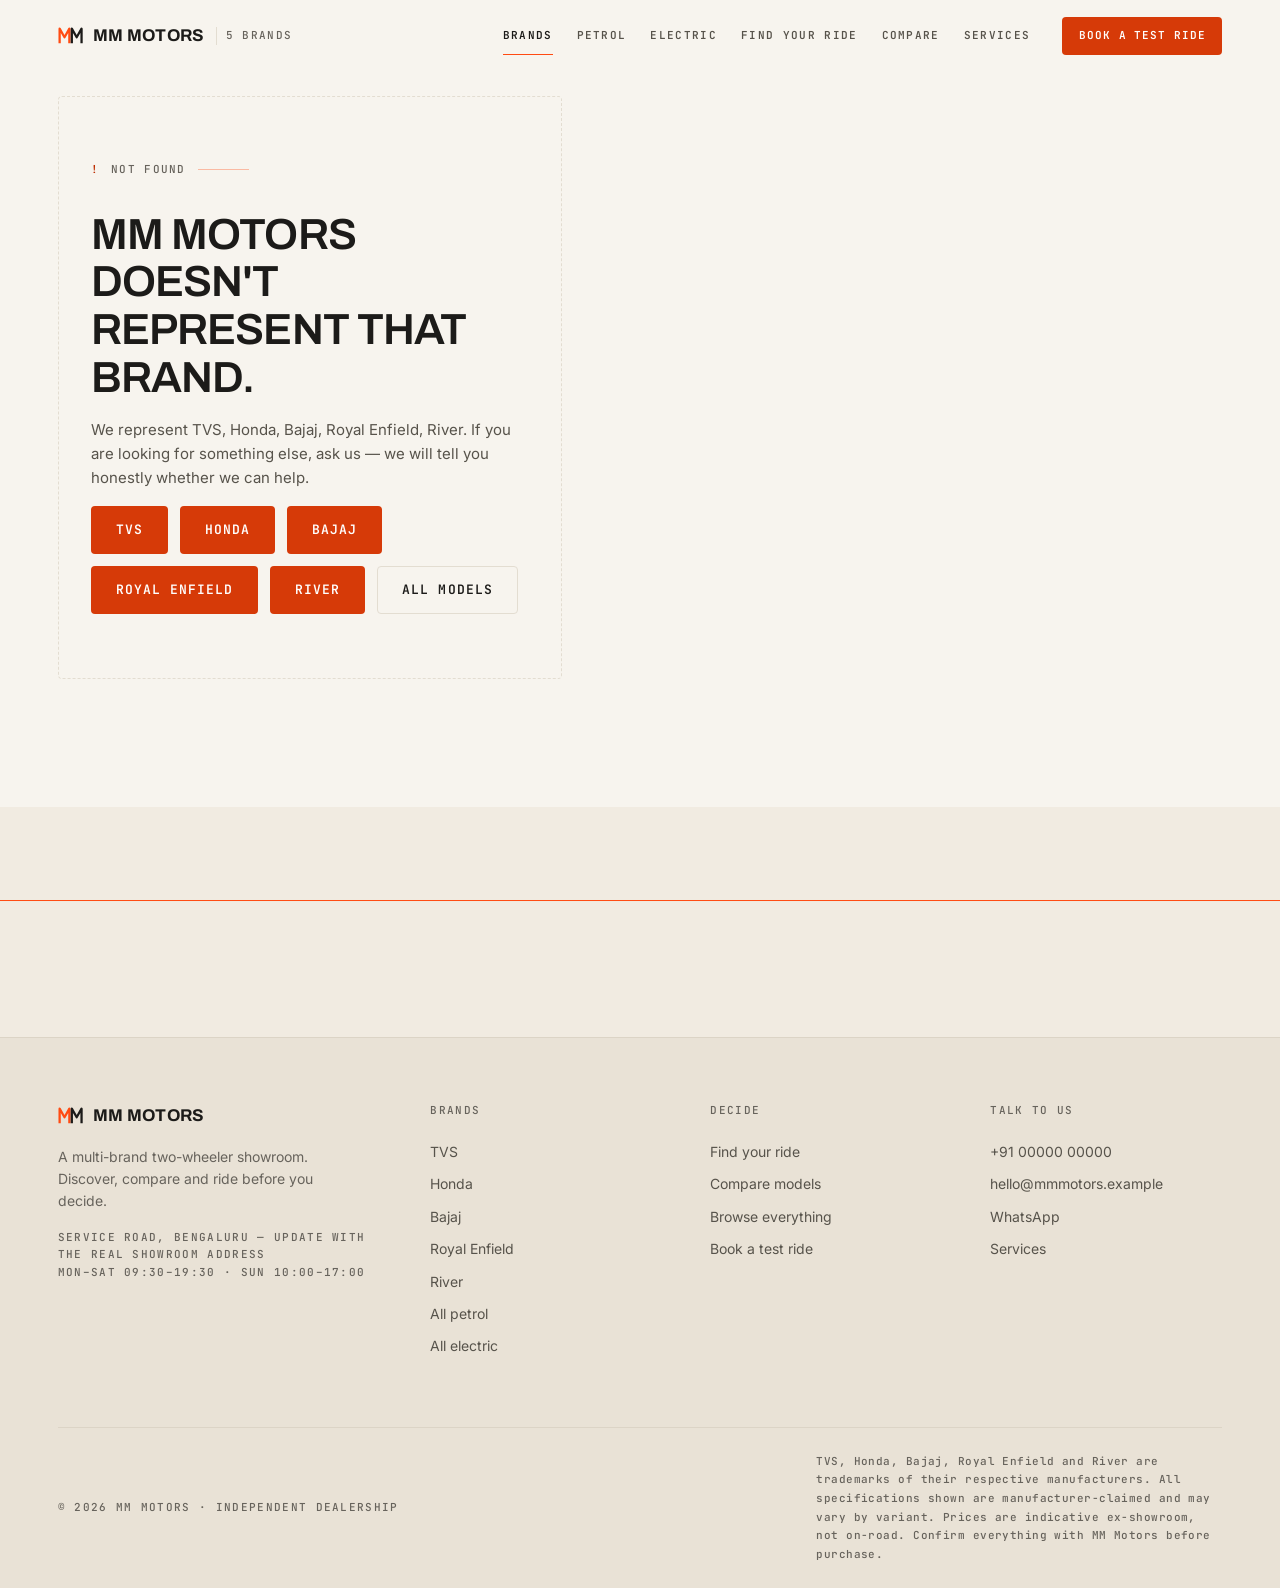
==== commit 89b88a18: "Light showroom theme, and a real inspectable 3D viewer THEME Flipped the default surface from black " ====
--- a/brand.html
+++ b/brand.html
@@ -5,7 +5,7 @@
 <meta name="viewport" content="width=device-width, initial-scale=1">
 <title>Brand — MM Motors</title>
 <meta name="description" content="The manufacturers MM Motors represents, and every model each of them builds.">
-<meta name="theme-color" content="#0A0A0B">
+<meta name="theme-color" content="#F7F4EE">
 <meta property="og:title" content="Brand — MM Motors">
 <meta property="og:description" content="The manufacturers MM Motors represents, and every model each of them builds.">
 <meta property="og:type" content="website">
@@ -22,7 +22,7 @@
 <link rel="icon" href="data:image/svg+xml,<svg xmlns='http://www.w3.org/2000/svg' viewBox='0 0 32 32'><rect width='32' height='32' fill='%230A0A0B'/><path d='M5 24V8l5.5 9L16 8v16' stroke='%23FF4B12' stroke-width='2.6' fill='none'/><path d='M18 24V8l5.5 9L29 8v16' stroke='%23F3F0EA' stroke-width='2.6' fill='none'/></svg>">
 </head>
 
-<body class="on-dark" data-page="brand">
+<body class="on-light" data-page="brand">
 
 <a class="skip-link" href="#main">Skip to content</a>
 
@@ -93,7 +93,7 @@
 
   <section class="brand-hero wrap" id="brand-hero"></section>
   <section class="section section--tight wrap" id="brand-models"></section>
-  <section class="section on-light" id="brand-close"></section>
+  <section class="section on-cream" id="brand-close"></section>
 
 </main>
 
--- a/assets/css/tokens.css
+++ b/assets/css/tokens.css
@@ -13,29 +13,39 @@
   --steel:         #6E747C;
   --mist:          #A9AEB6;
 
-  /* ---- Colour: warm white ----------------------------------------------- */
-  --paper:         #F3F0EA;
-  --paper-raise:   #FAF8F4;
-  --paper-line:    #DED9D0;
-  --paper-line-2:  #EAE6DE;
+  /* ---- Colour: warm light showroom --------------------------------------
+     Ivory over sterile white, with cream tones for depth so sections read as
+     separate planes without a single gradient or drop shadow. */
+  --paper:         #F7F4EE;   /* primary surface: warm white / ivory   */
+  --cream:         #F1EBE1;   /* secondary surface: subtle cream       */
+  --cream-deep:    #E9E2D6;   /* deepest cream, carries the footer     */
+  --card:          #FFFFFF;   /* cards: white                          */
+  --card-warm:     #FCFAF7;   /* cards: very light beige               */
+  --paper-raise:   var(--card);
+  --paper-line:    #E3DDD1;   /* borders: extremely subtle beige       */
+  --paper-line-2:  #EFEAE1;
+  --charcoal:      #1C1B19;   /* text: deep charcoal, warm not blue    */
+  --warm-gray:     #57534B;   /* secondary text: muted warm gray       */
+  --warm-gray-2:   #67635C;   /* tertiary text, still AA on ivory      */
 
   /* ---- Signature accent — ELECTRIC ORANGE ------------------------------- */
   --accent:        #FF4B12;
   --accent-deep:   #D63A08;
   --accent-press:  #A72D06;
-  /* Accent as TEXT. On dark the brand orange clears 4.5:1; on paper it only
-     reaches 2.95:1, so .on-light overrides it. Fills keep --accent. */
-  --accent-text:   var(--accent);
+  /* Accent as TEXT. The brand orange is only 2.95:1 on ivory, so text uses a
+     deeper cut of the same hue; .on-dark puts the vivid one back. Fills always
+     keep --accent, so the brand colour is untouched wherever it is a fill. */
+  --accent-text:   #BD2D00;
   --accent-soft:   rgba(255, 75, 18, 0.12);
   --accent-line:   rgba(255, 75, 18, 0.34);
 
   /* ---- Contextual (set per-surface, see .on-dark / .on-light) ----------- */
-  --surface:       var(--ink);
-  --fg:            var(--paper);
-  --fg-dim:        var(--mist);
-  --fg-faint:      #898E96;
-  --line:          var(--graphite-line);
-  --raise:         var(--ink-raise);
+  --surface:       var(--paper);
+  --fg:            var(--charcoal);
+  --fg-dim:        var(--warm-gray);
+  --fg-faint:      var(--warm-gray-2);
+  --line:          var(--paper-line);
+  --raise:         var(--card);
 
   /* ---- Vehicle paint (overridden per-vehicle / per-swatch) -------------- */
   --paint:         #C8CCD2;
@@ -107,6 +117,7 @@
   --fg:      var(--paper);
   --fg-dim:  var(--mist);
   --fg-faint: #898E96;
+  --accent-text: var(--accent);
   --line:    var(--graphite-line);
   --raise:   var(--ink-raise);
   background: var(--surface);
@@ -118,6 +129,7 @@
   --fg:      var(--paper);
   --fg-dim:  var(--mist);
   --fg-faint: #898E96;
+  --accent-text: var(--accent);
   --line:    var(--graphite-2);
   --raise:   var(--graphite-2);
   background: var(--surface);
@@ -126,12 +138,50 @@
 
 .on-light {
   --surface: var(--paper);
-  --fg:      var(--ink);
-  --fg-dim:  #4A4F56;
-  --fg-faint: #6E6C65;
-  --accent-text: #CC3100;
+  --fg:      var(--charcoal);
+  --fg-dim:  var(--warm-gray);
+  --fg-faint: var(--warm-gray-2);
+  --accent-text: #BD2D00;
   --line:    var(--paper-line);
-  --raise:   var(--paper-raise);
+  --raise:   var(--card);
   background: var(--surface);
   color: var(--fg);
 }
+
+/* Cream and card carry the depth that the dark theme got from black. A
+   section steps up or down a plane; it never uses a gradient or a shadow. */
+.on-cream {
+  --surface: var(--cream);
+  --fg:      var(--charcoal);
+  --fg-dim:  var(--warm-gray);
+  --fg-faint: var(--warm-gray-2);
+  --accent-text: #BD2D00;
+  --line:    var(--paper-line);
+  --raise:   var(--card);
+  background: var(--surface);
+  color: var(--fg);
+}
+
+.on-cream-deep {
+  --surface: var(--cream-deep);
+  --fg:      var(--charcoal);
+  --fg-dim:  var(--warm-gray);
+  --fg-faint: var(--warm-gray-2);
+  --accent-text: #BD2D00;
+  --line:    #DCD4C6;
+  --raise:   var(--card-warm);
+  background: var(--surface);
+  color: var(--fg);
+}
+
+.on-card {
+  --surface: var(--card);
+  --fg:      var(--charcoal);
+  --fg-dim:  var(--warm-gray);
+  --fg-faint: var(--warm-gray-2);
+  --accent-text: #BD2D00;
+  --line:    var(--paper-line-2);
+  --raise:   var(--card-warm);
+  background: var(--surface);
+  color: var(--fg);
+}
--- a/assets/css/base.css
+++ b/assets/css/base.css
@@ -22,8 +22,8 @@
 
 body {
   margin: 0;
-  background: var(--ink);
-  color: var(--paper);
+  background: var(--surface);
+  color: var(--fg);
   font-family: var(--ff-body);
   font-size: var(--fs-body);
   line-height: var(--lh-body);
@@ -691,10 +691,10 @@
   border-bottom: var(--hair) solid transparent;
 }
 .hdr[data-scrolled='true'] {
-  background: rgba(10, 10, 11, 0.82);
+  background: rgba(247, 244, 238, 0.82);  /* --paper, veiled */
   backdrop-filter: blur(14px) saturate(1.3);
   -webkit-backdrop-filter: blur(14px) saturate(1.3);
-  border-bottom-color: var(--graphite-line);
+  border-bottom-color: var(--line);
 }
 
 .hdr__inner {
@@ -709,7 +709,7 @@
   font-family: var(--ff-display);
   font-size: 1.0625rem; font-weight: 700;
   letter-spacing: 0.02em; text-transform: uppercase;
-  color: var(--paper);
+  color: var(--fg);
   flex: none;
 }
 .logo__mark { width: 26px; height: 26px; flex: none; }
@@ -718,7 +718,7 @@
   letter-spacing: var(--tr-micro); font-weight: 500;
   color: var(--fg-faint);
   padding-left: 9px; margin-left: 2px;
-  border-left: var(--hair) solid var(--graphite-line);
+  border-left: var(--hair) solid var(--line);
 }
 @media (max-width: 1080px) { .logo__sub { display: none; } }
 
@@ -726,13 +726,13 @@
 .nav__link {
   font-family: var(--ff-data); font-size: var(--fs-micro);
   letter-spacing: var(--tr-micro); text-transform: uppercase; font-weight: 600;
-  color: var(--mist);
+  color: var(--fg-dim);
   padding: var(--s-2) 0;
   position: relative;
   transition: color var(--t-fast) linear;
 }
-.nav__link:hover { color: var(--paper); }
-.nav__link[aria-current='page'] { color: var(--paper); }
+.nav__link:hover { color: var(--fg); }
+.nav__link[aria-current='page'] { color: var(--fg); }
 .nav__link[aria-current='page']::after {
   content: ''; position: absolute; left: 0; right: 0; bottom: -2px;
   height: 1px; background: var(--accent);
@@ -740,7 +740,7 @@
 
 .hdr__cta { display: flex; align-items: center; gap: var(--s-3); flex: none; }
 
-.hdr__burger { display: none; width: 44px; height: 44px; place-items: center; color: var(--paper); }
+.hdr__burger { display: none; width: 44px; height: 44px; place-items: center; color: var(--fg); }
 .hdr__burger svg { width: 20px; height: 20px; }
 
 @media (max-width: 1000px) {
@@ -752,7 +752,7 @@
 /* Mobile drawer */
 .drawer {
   position: fixed; inset: 0; z-index: var(--z-overlay);
-  background: var(--ink);
+  background: var(--surface);
   padding: 96px var(--gutter) var(--s-7);
   display: flex; flex-direction: column; gap: var(--s-2);
   transform: translateY(-100%);
@@ -765,13 +765,13 @@
   font-size: clamp(1.75rem, 8vw, 2.5rem); font-weight: 600;
   letter-spacing: var(--tr-h2); text-transform: uppercase;
   padding: var(--s-3) 0;
-  border-bottom: var(--hair) solid var(--graphite-line);
+  border-bottom: var(--hair) solid var(--line);
   display: flex; align-items: center; justify-content: space-between;
 }
 .drawer__link .micro { color: var(--fg-faint); }
 .drawer__close {
   position: absolute; top: 14px; right: var(--gutter);
-  width: 44px; height: 44px; display: grid; place-items: center; color: var(--paper);
+  width: 44px; height: 44px; display: grid; place-items: center; color: var(--fg);
 }
 .drawer__close svg { width: 20px; height: 20px; }
 
@@ -784,10 +784,10 @@
   display: none;
   gap: var(--s-3);
   padding: var(--s-3) var(--gutter) calc(var(--s-3) + env(safe-area-inset-bottom));
-  background: rgba(10, 10, 11, 0.94);
+  background: rgba(247, 244, 238, 0.94);  /* --paper, veiled */
   backdrop-filter: blur(14px);
   -webkit-backdrop-filter: blur(14px);
-  border-top: var(--hair) solid var(--graphite-line);
+  border-top: var(--hair) solid var(--line);
 }
 .sticky-cta .btn { flex: 1; }
 .sticky-cta .btn--outline { flex: none; width: 48px; padding: 0; }
@@ -800,7 +800,7 @@
 
 .tray {
   position: fixed; inset: auto 0 0 0; z-index: calc(var(--z-sticky) + 1);
-  background: var(--graphite);
+  background: var(--card);
   border-top: var(--hair) solid var(--accent);
   transform: translateY(101%);
   transition: transform var(--t-slow) var(--e-inout);
@@ -816,12 +816,12 @@
 .tray__item {
   display: flex; align-items: center; gap: var(--s-3);
   padding: var(--s-2) var(--s-3);
-  border: var(--hair) solid var(--graphite-2);
+  border: var(--hair) solid var(--line);
   border-radius: var(--r-sm);
   flex: none;
 }
 .tray__item img, .tray__item svg { width: 48px; height: 30px; object-fit: contain; }
-.tray__item .micro { color: var(--paper); }
+.tray__item .micro { color: var(--fg); }
 .tray__drop { color: var(--fg-faint); width: 24px; height: 24px; display: grid; place-items: center; }
 .tray__drop:hover { color: var(--accent-text); }
 .tray__drop svg { width: 11px; height: 11px; }
@@ -865,7 +865,7 @@
   background-repeat: no-repeat;
   padding-right: var(--s-8);
 }
-.field__select option { background: var(--ink); color: var(--paper); }
+.field__select option { background: var(--card); color: var(--fg); }
 .field__area { min-height: 110px; resize: vertical; }
 
 .form-grid { display: grid; grid-template-columns: repeat(2, 1fr); gap: var(--s-5); }
@@ -896,7 +896,12 @@
    FOOTER
    ========================================================================== */
 
-.ftr { background: var(--ink); border-top: var(--hair) solid var(--graphite-line); color: var(--mist); }
+.ftr {
+  background: var(--cream-deep);
+  --line: #DCD4C6;
+  border-top: var(--hair) solid var(--line);
+  color: var(--fg-dim);
+}
 .ftr__top {
   display: grid; grid-template-columns: 1.4fr 1fr 1fr 1fr; gap: var(--s-7);
   padding-block: var(--s-8);
@@ -918,7 +923,7 @@
   display: flex; flex-wrap: wrap; gap: var(--s-4);
   align-items: center; justify-content: space-between;
   padding-block: var(--s-5);
-  border-top: var(--hair) solid var(--graphite-line);
+  border-top: var(--hair) solid var(--line);
 }
 
 /* ==========================================================================
--- a/assets/css/home.css
+++ b/assets/css/home.css
@@ -17,8 +17,8 @@
 .hero__grid {
   position: absolute; inset: 0;
   background-image:
-    linear-gradient(to right, var(--graphite-line) 1px, transparent 1px),
-    linear-gradient(to bottom, var(--graphite-line) 1px, transparent 1px);
+    linear-gradient(to right, var(--line) 1px, transparent 1px),
+    linear-gradient(to bottom, var(--line) 1px, transparent 1px);
   background-size: clamp(60px, 8vw, 132px) clamp(60px, 8vw, 132px);
   opacity: 0.32;
   mask-image: radial-gradient(85% 70% at 50% 45%, #000 20%, transparent 75%);
@@ -76,7 +76,7 @@
 .hero__stats {
   display: flex; gap: var(--s-6);
   padding-top: var(--s-4);
-  border-top: var(--hair) solid var(--graphite-line);
+  border-top: var(--hair) solid var(--line);
   margin: 0;
 }
 .hero__stat {
@@ -105,7 +105,7 @@
   display: flex; align-items: center; justify-content: space-between;
   gap: var(--s-5); flex-wrap: wrap;
   padding-block: var(--s-5);
-  border-top: var(--hair) solid var(--graphite-line);
+  border-top: var(--hair) solid var(--line);
 }
 
 .scroll-cue {
@@ -114,7 +114,7 @@
   letter-spacing: var(--tr-micro); text-transform: uppercase; color: var(--fg-faint);
 }
 .scroll-cue__bar {
-  width: 1px; height: 30px; background: var(--graphite-line);
+  width: 1px; height: 30px; background: var(--line);
   position: relative; overflow: hidden;
 }
 .scroll-cue__bar::after {
@@ -146,13 +146,13 @@
    any number of manufacturers, each row a link into that brand's own section.
    -------------------------------------------------------------------------- */
 .brand-index {
-  border-top: var(--hair) solid var(--graphite-line);
+  border-top: var(--hair) solid var(--line);
 }
 
 .brand-row {
   position: relative;
   display: block;
-  border-bottom: var(--hair) solid var(--graphite-line);
+  border-bottom: var(--hair) solid var(--line);
   padding-block: clamp(20px, 2.6vw, 36px);
   overflow: hidden;
   transition: background-color var(--t-base) var(--e-out);
@@ -202,7 +202,7 @@
   line-height: 0.95;
   letter-spacing: var(--tr-display);
   text-transform: uppercase;
-  color: var(--paper);
+  color: var(--fg);
   display: flex;
   align-items: baseline;
   gap: var(--s-4);
@@ -216,7 +216,7 @@
 .brand-row:hover .brand-row__go { transform: translateX(6px); color: var(--accent-text); }
 
 .brand-row__statement {
-  color: var(--mist);
+  color: var(--fg-dim);
   font-size: var(--fs-small);
   max-width: 46ch;
   margin-top: var(--s-3);
@@ -293,11 +293,10 @@
   transition: flex-grow var(--t-cine) var(--e-inout);
   min-width: 0;
 }
-.split__half[data-world='petrol'] { background: var(--graphite); }
+.split__half[data-world='petrol'] { background: var(--cream); }
 .split__half[data-world='electric'] {
-  background:
-    radial-gradient(120% 100% at 100% 0%, rgba(255, 75, 18, 0.16), transparent 62%),
-    var(--ink);
+  background: var(--card);
+  box-shadow: inset 0 2px 0 0 var(--accent);
 }
 
 @media (min-width: 900px) {
@@ -317,9 +316,9 @@
 .split__concerns li {
   display: flex; align-items: baseline; gap: var(--s-4);
   padding: var(--s-3) 0;
-  border-top: var(--hair) solid var(--graphite-line);
+  border-top: var(--hair) solid var(--line);
   font-size: var(--fs-small);
-  color: var(--mist);
+  color: var(--fg-dim);
 }
 .split__concerns li .micro { flex: none; width: 2.5ch; color: var(--accent-text); }
 
@@ -413,7 +412,7 @@
   min-width: 0;
   gap: var(--s-5);
   padding: var(--s-5) var(--gutter);
-  border-top: var(--hair) solid var(--graphite-line);
+  border-top: var(--hair) solid var(--line);
 }
 
 .callout { max-width: 46ch; min-width: 0; display: grid; gap: var(--s-2); min-height: 132px; }
@@ -425,7 +424,7 @@
   font-family: var(--ff-display); font-size: clamp(1.25rem, 2.2vw, 1.75rem);
   font-weight: 600; letter-spacing: -0.015em; text-transform: uppercase;
 }
-.callout__copy { color: var(--mist); font-size: var(--fs-small); }
+.callout__copy { color: var(--fg-dim); font-size: var(--fs-small); }
 .callout > * {
   opacity: 0; transform: translateY(10px);
   transition: opacity var(--t-base) var(--e-out), transform var(--t-base) var(--e-out);
@@ -436,7 +435,7 @@
 
 .machine__progress { display: flex; gap: 6px; flex: none; align-items: center; }
 .machine__dot {
-  width: 26px; height: 2px; background: var(--graphite-line);
+  width: 26px; height: 2px; background: var(--line);
   transition: background var(--t-base) linear;
 }
 .machine__dot[data-on='true'] { background: var(--accent); }
@@ -445,7 +444,7 @@
   display: flex; align-items: center; justify-content: space-between;
   gap: var(--s-4);
   padding: var(--s-4) var(--gutter);
-  border-bottom: var(--hair) solid var(--graphite-line);
+  border-bottom: var(--hair) solid var(--line);
 }
 
 @media (max-width: 760px) {
@@ -494,7 +493,7 @@
 .cmp-slot {
   display: grid; place-items: center; gap: var(--s-3);
   min-height: 190px;
-  border: var(--hair) dashed var(--graphite-line);
+  border: var(--hair) dashed var(--line);
   border-radius: var(--r-sm);
   color: var(--fg-faint);
   text-align: center;
@@ -520,8 +519,8 @@
   position: relative;
   overflow: hidden;
   background:
-    radial-gradient(90% 120% at 10% 100%, rgba(255, 75, 18, 0.2), transparent 58%),
-    var(--ink);
+    radial-gradient(90% 120% at 10% 100%, rgba(204, 49, 0, 0.05), transparent 58%),
+    var(--cream);
 }
 .testride__inner { position: relative; z-index: 2; display: grid; gap: var(--s-7); }
 .testride__inner > * { min-width: 0; }
--- a/assets/css/product.css
+++ b/assets/css/product.css
@@ -31,8 +31,24 @@
 @media (min-width: 1000px) { .p-hero__stage .v-media { aspect-ratio: 16 / 12; } }
 
 /* The stage hosts either the WebGL viewer or the pictogram — never both live */
-.p-hero__viewport { position: relative; border-radius: var(--r-sm); overflow: hidden; }
-.p-hero__viewport canvas { width: 100% !important; height: 100% !important; }
+/* The stage owns its own height. It used to inherit it from the .v-media
+   plate inside, but the 3D viewer hides that plate — leaving a parent sized
+   by a canvas that is itself height:100% of the parent, which runs away (the
+   stage measured 1993px tall). An explicit ratio here keeps the stage stable
+   whichever child is live, and matches the plate's ratio so nothing shifts
+   when the viewer takes over. */
+.p-hero__viewport {
+  position: relative;
+  aspect-ratio: 4 / 3;
+  border-radius: var(--r-sm);
+  overflow: hidden;
+}
+@media (min-width: 1000px) { .p-hero__viewport { aspect-ratio: 16 / 12; } }
+.p-hero__viewport > .v-media { position: absolute; inset: 0; aspect-ratio: auto; }
+.p-hero__viewport canvas {
+  position: absolute; inset: 0;
+  width: 100% !important; height: 100% !important;
+}
 
 .p-hero__tools {
   display: flex; flex-wrap: wrap; align-items: center; gap: var(--s-4);
@@ -293,3 +309,108 @@
   font-size: var(--fs-small);
 }
 .svc__list .micro { color: var(--accent-text); }
+
+/* ==========================================================================
+   3D VIEWER CHROME
+   The stage itself is the scooter; everything here stays at the edges and
+   keeps out of the way. Positioned against the viewer host, which is the
+   element showroom3d.js appends its canvas into.
+   ========================================================================== */
+
+.v3d__cue,
+.v3d__ctl,
+.v3d__load {
+  position: absolute;
+  z-index: 3;
+  font-family: var(--ff-data);
+  font-size: var(--fs-micro);
+  letter-spacing: var(--tr-micro);
+  text-transform: uppercase;
+}
+
+/* "Drag to explore" — stated once, then retired. */
+.v3d__cue {
+  left: 50%;
+  bottom: var(--s-5);
+  transform: translateX(-50%);
+  margin: 0;
+  padding: 7px 14px;
+  color: var(--fg-dim);
+  background: color-mix(in srgb, var(--card) 86%, transparent);
+  border: var(--hair) solid var(--line);
+  border-radius: 999px;
+  pointer-events: none;
+  animation: v3d-cue-in var(--t-slow) var(--e-out) both 600ms;
+}
+.v3d__cue[data-gone='true'] { animation: v3d-cue-out var(--t-base) var(--e-out) both; }
+
+@keyframes v3d-cue-in  { from { opacity: 0; transform: translate(-50%, 8px); }
+                         to   { opacity: 1; transform: translate(-50%, 0); } }
+@keyframes v3d-cue-out { from { opacity: 1; } to { opacity: 0; } }
+
+/* Zoom / reset. Hit areas are 32px so they clear WCAG 2.2's 24x24 floor. */
+.v3d__ctl {
+  right: var(--s-4);
+  bottom: var(--s-4);
+  display: flex;
+  gap: 6px;
+}
+.v3d__ctl button {
+  min-width: 32px;
+  min-height: 32px;
+  padding-inline: 10px;
+  display: grid;
+  place-items: center;
+  font: inherit;
+  color: var(--fg-dim);
+  background: color-mix(in srgb, var(--card) 88%, transparent);
+  border: var(--hair) solid var(--line);
+  border-radius: var(--r-sm);
+  cursor: pointer;
+  transition: color var(--t-fast) linear, border-color var(--t-fast) linear;
+}
+.v3d__ctl button:hover { color: var(--fg); border-color: var(--fg-faint); }
+
+/* Loading state. The procedural scooter is already on the stage behind this,
+   so this reports progress over real geometry rather than over blank space. */
+.v3d__load {
+  left: 50%;
+  top: 50%;
+  transform: translate(-50%, -50%);
+  display: grid;
+  gap: 8px;
+  justify-items: center;
+  padding: 12px 18px;
+  color: var(--fg-dim);
+  background: color-mix(in srgb, var(--card) 90%, transparent);
+  border: var(--hair) solid var(--line);
+  border-radius: var(--r-sm);
+  transition: opacity var(--t-base) linear;
+}
+.v3d__load[data-done='true'] { opacity: 0; }
+.v3d__load-bar {
+  display: block;
+  width: 120px;
+  height: 2px;
+  background: var(--line);
+  overflow: hidden;
+}
+.v3d__load-bar i {
+  display: block;
+  width: 0;
+  height: 100%;
+  background: var(--accent-deep);
+  transition: width var(--t-base) linear;
+}
+/* No Content-Length: sweep instead of reporting a number we do not have. */
+.v3d__load[data-indeterminate='true'] .v3d__load-bar i {
+  width: 40%;
+  animation: v3d-sweep 1.1s var(--e-inout) infinite;
+}
+@keyframes v3d-sweep {
+  from { transform: translateX(-100%); }
+  to   { transform: translateX(250%); }
+}
+@media (prefers-reduced-motion: reduce) {
+  .v3d__load[data-indeterminate='true'] .v3d__load-bar i { animation: none; width: 100%; }
+}
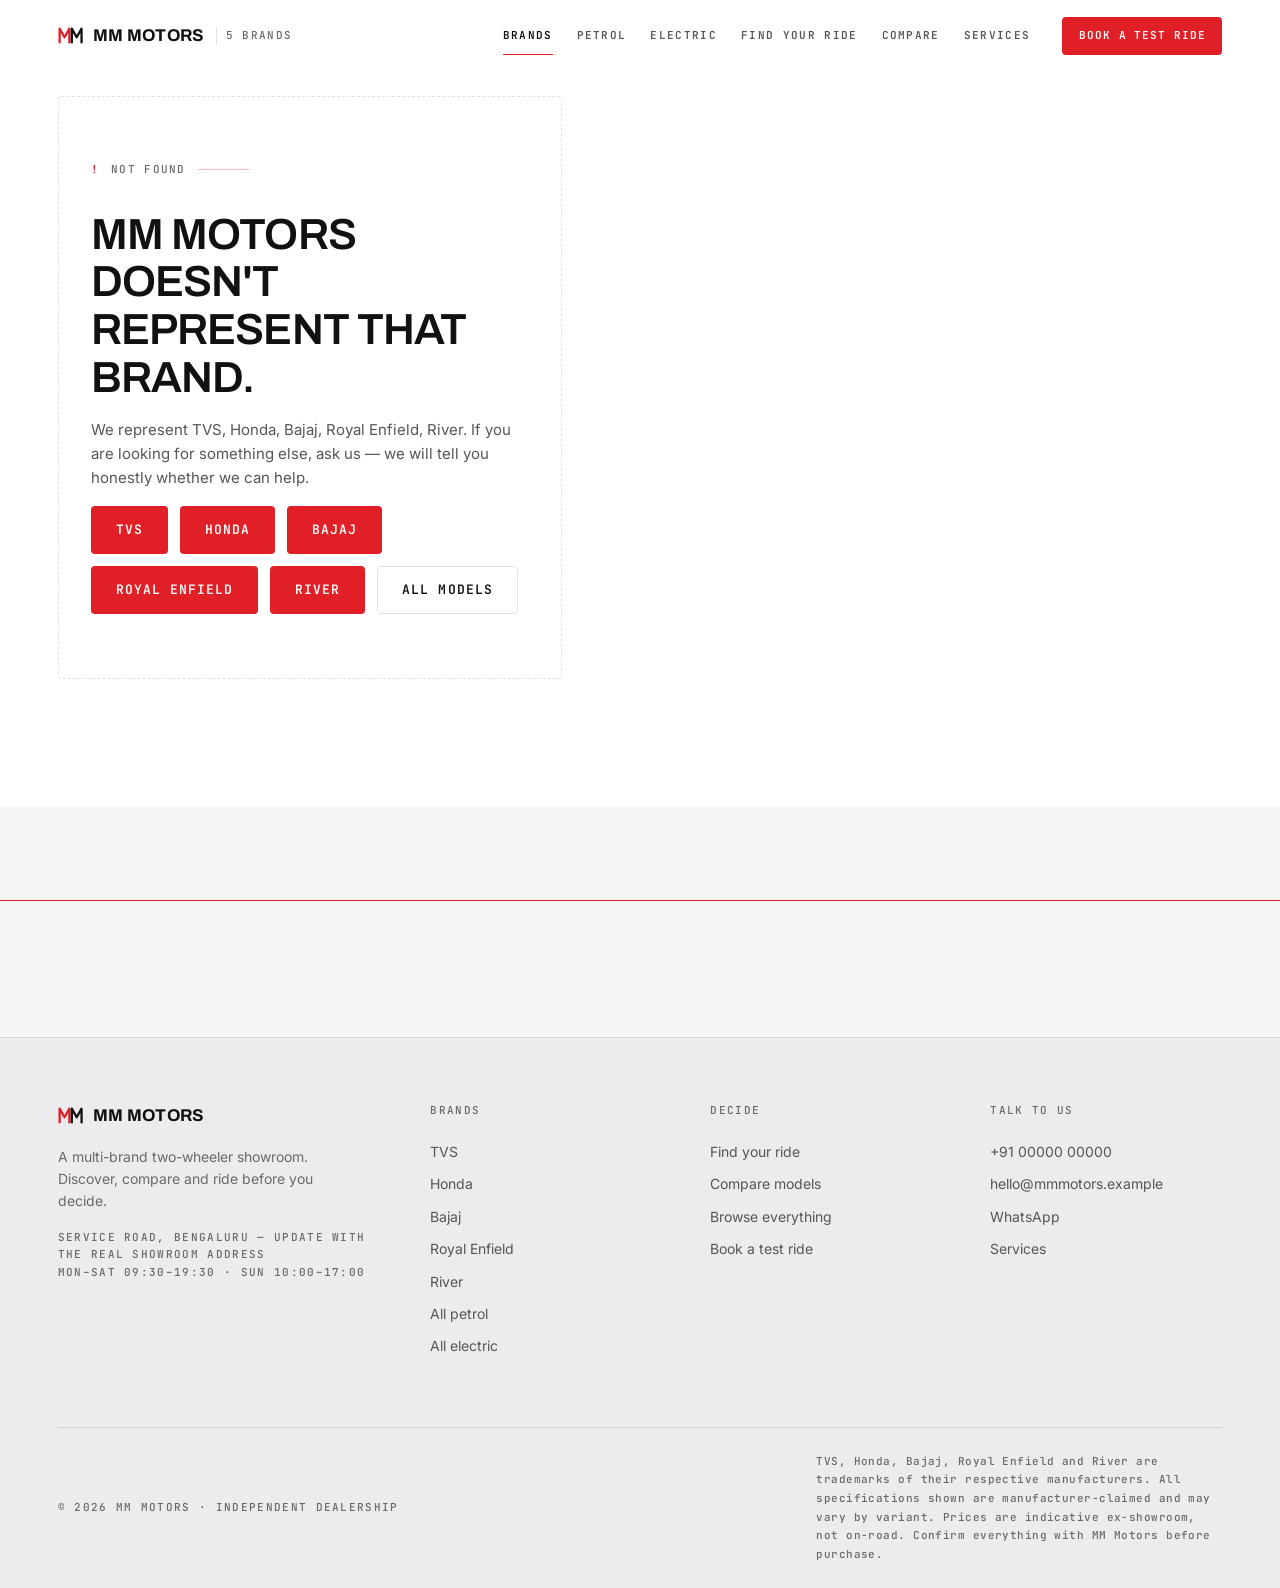
==== commit 126a9eaa: "Adopt the showroom's own red, black and white Taken from a photograph of the MM Motors signage rathe" ====
--- a/brand.html
+++ b/brand.html
@@ -5,7 +5,7 @@
 <meta name="viewport" content="width=device-width, initial-scale=1">
 <title>Brand — MM Motors</title>
 <meta name="description" content="The manufacturers MM Motors represents, and every model each of them builds.">
-<meta name="theme-color" content="#F7F4EE">
+<meta name="theme-color" content="#FFFFFF">
 <meta property="og:title" content="Brand — MM Motors">
 <meta property="og:description" content="The manufacturers MM Motors represents, and every model each of them builds.">
 <meta property="og:type" content="website">
@@ -19,7 +19,7 @@
 <link rel="stylesheet" href="assets/css/home.css">
 <link rel="stylesheet" href="assets/css/product.css">
 
-<link rel="icon" href="data:image/svg+xml,<svg xmlns='http://www.w3.org/2000/svg' viewBox='0 0 32 32'><rect width='32' height='32' fill='%230A0A0B'/><path d='M5 24V8l5.5 9L16 8v16' stroke='%23FF4B12' stroke-width='2.6' fill='none'/><path d='M18 24V8l5.5 9L29 8v16' stroke='%23F3F0EA' stroke-width='2.6' fill='none'/></svg>">
+<link rel="icon" href="data:image/svg+xml,<svg xmlns='http://www.w3.org/2000/svg' viewBox='0 0 32 32'><rect width='32' height='32' fill='%230A0A0B'/><path d='M5 24V8l5.5 9L16 8v16' stroke='%23E01F26' stroke-width='2.6' fill='none'/><path d='M18 24V8l5.5 9L29 8v16' stroke='%23F3F0EA' stroke-width='2.6' fill='none'/></svg>">
 </head>
 
 <body class="on-light" data-page="brand">
@@ -29,7 +29,7 @@
 <header class="hdr">
   <div class="hdr__inner">
     <a class="logo" href="index.html" aria-label="MM Motors — home">
-      <svg class="logo__mark" viewBox="0 0 32 32" aria-hidden="true"><path d="M2 25V7l6 10.5L14 7v18" stroke="#FF4B12" stroke-width="2.8" fill="none" stroke-linejoin="round"/><path d="M17 25V7l6 10.5L29 7v18" stroke="currentColor" stroke-width="2.8" fill="none" stroke-linejoin="round"/></svg>
+      <svg class="logo__mark" viewBox="0 0 32 32" aria-hidden="true"><path d="M2 25V7l6 10.5L14 7v18" stroke="#E01F26" stroke-width="2.8" fill="none" stroke-linejoin="round"/><path d="M17 25V7l6 10.5L29 7v18" stroke="currentColor" stroke-width="2.8" fill="none" stroke-linejoin="round"/></svg>
       MM Motors
       <span class="logo__sub">5 brands</span>
     </a>
@@ -102,7 +102,7 @@
     <div class="ftr__top">
       <div class="ftr__col">
         <a class="logo" href="index.html" style="margin-bottom:var(--s-4)">
-          <svg class="logo__mark" viewBox="0 0 32 32" aria-hidden="true"><path d="M2 25V7l6 10.5L14 7v18" stroke="#FF4B12" stroke-width="2.8" fill="none" stroke-linejoin="round"/><path d="M17 25V7l6 10.5L29 7v18" stroke="currentColor" stroke-width="2.8" fill="none" stroke-linejoin="round"/></svg>
+          <svg class="logo__mark" viewBox="0 0 32 32" aria-hidden="true"><path d="M2 25V7l6 10.5L14 7v18" stroke="#E01F26" stroke-width="2.8" fill="none" stroke-linejoin="round"/><path d="M17 25V7l6 10.5L29 7v18" stroke="currentColor" stroke-width="2.8" fill="none" stroke-linejoin="round"/></svg>
           MM Motors
         </a>
         <p style="font-size:var(--fs-small);max-width:34ch;color:var(--fg-faint)">
--- a/assets/css/tokens.css
+++ b/assets/css/tokens.css
@@ -16,28 +16,28 @@
   /* ---- Colour: warm light showroom --------------------------------------
      Ivory over sterile white, with cream tones for depth so sections read as
      separate planes without a single gradient or drop shadow. */
-  --paper:         #F7F4EE;   /* primary surface: warm white / ivory   */
-  --cream:         #F1EBE1;   /* secondary surface: subtle cream       */
-  --cream-deep:    #E9E2D6;   /* deepest cream, carries the footer     */
+  --paper:         #FFFFFF;   /* primary surface: white                */
+  --cream:         #F5F5F6;   /* secondary plane, just off white       */
+  --cream-deep:    #ECECEE;   /* deepest plane, carries the footer     */
   --card:          #FFFFFF;   /* cards: white                          */
-  --card-warm:     #FCFAF7;   /* cards: very light beige               */
+  --card-warm:     #FAFAFB;   /* cards: a half step off white          */
   --paper-raise:   var(--card);
-  --paper-line:    #E3DDD1;   /* borders: extremely subtle beige       */
-  --paper-line-2:  #EFEAE1;
-  --charcoal:      #1C1B19;   /* text: deep charcoal, warm not blue    */
-  --warm-gray:     #57534B;   /* secondary text: muted warm gray       */
-  --warm-gray-2:   #67635C;   /* tertiary text, still AA on ivory      */
+  --paper-line:    #E2E2E5;   /* borders: extremely subtle neutral     */
+  --paper-line-2:  #EFEFF1;
+  --charcoal:      #111113;   /* text: black                           */
+  --warm-gray:     #55555A;   /* secondary text: neutral grey          */
+  --warm-gray-2:   #69696E;   /* tertiary text, 4.62:1 on every plane  */
 
   /* ---- Signature accent — ELECTRIC ORANGE ------------------------------- */
-  --accent:        #FF4B12;
-  --accent-deep:   #D63A08;
-  --accent-press:  #A72D06;
-  /* Accent as TEXT. The brand orange is only 2.95:1 on ivory, so text uses a
-     deeper cut of the same hue; .on-dark puts the vivid one back. Fills always
-     keep --accent, so the brand colour is untouched wherever it is a fill. */
-  --accent-text:   #BD2D00;
-  --accent-soft:   rgba(255, 75, 18, 0.12);
-  --accent-line:   rgba(255, 75, 18, 0.34);
+  --accent:        #E01F26;   /* MM Motors red, off the showroom signage */
+  --accent-deep:   #E01F26;   /* CTA fill: white text on it is 4.78:1    */
+  --accent-press:  #B91A1F;   /* pressed / hover: 6.50:1 with white      */
+  /* Accent as TEXT. The brand red is 4.78:1 on white but drops below AA on
+     the deepest plane, so red text uses one step darker; .on-dark puts the
+     brand red back. Fills always keep --accent. */
+  --accent-text:   #CF1D23;
+  --accent-soft:   rgba(224, 31, 38, 0.10);
+  --accent-line:   rgba(224, 31, 38, 0.30);
 
   /* ---- Contextual (set per-surface, see .on-dark / .on-light) ----------- */
   --surface:       var(--paper);
@@ -141,7 +141,7 @@
   --fg:      var(--charcoal);
   --fg-dim:  var(--warm-gray);
   --fg-faint: var(--warm-gray-2);
-  --accent-text: #BD2D00;
+  --accent-text: #CF1D23;
   --line:    var(--paper-line);
   --raise:   var(--card);
   background: var(--surface);
@@ -155,7 +155,7 @@
   --fg:      var(--charcoal);
   --fg-dim:  var(--warm-gray);
   --fg-faint: var(--warm-gray-2);
-  --accent-text: #BD2D00;
+  --accent-text: #CF1D23;
   --line:    var(--paper-line);
   --raise:   var(--card);
   background: var(--surface);
@@ -167,7 +167,7 @@
   --fg:      var(--charcoal);
   --fg-dim:  var(--warm-gray);
   --fg-faint: var(--warm-gray-2);
-  --accent-text: #BD2D00;
+  --accent-text: #CF1D23;
   --line:    #DCD4C6;
   --raise:   var(--card-warm);
   background: var(--surface);
@@ -179,7 +179,7 @@
   --fg:      var(--charcoal);
   --fg-dim:  var(--warm-gray);
   --fg-faint: var(--warm-gray-2);
-  --accent-text: #BD2D00;
+  --accent-text: #CF1D23;
   --line:    var(--paper-line-2);
   --raise:   var(--card-warm);
   background: var(--surface);
